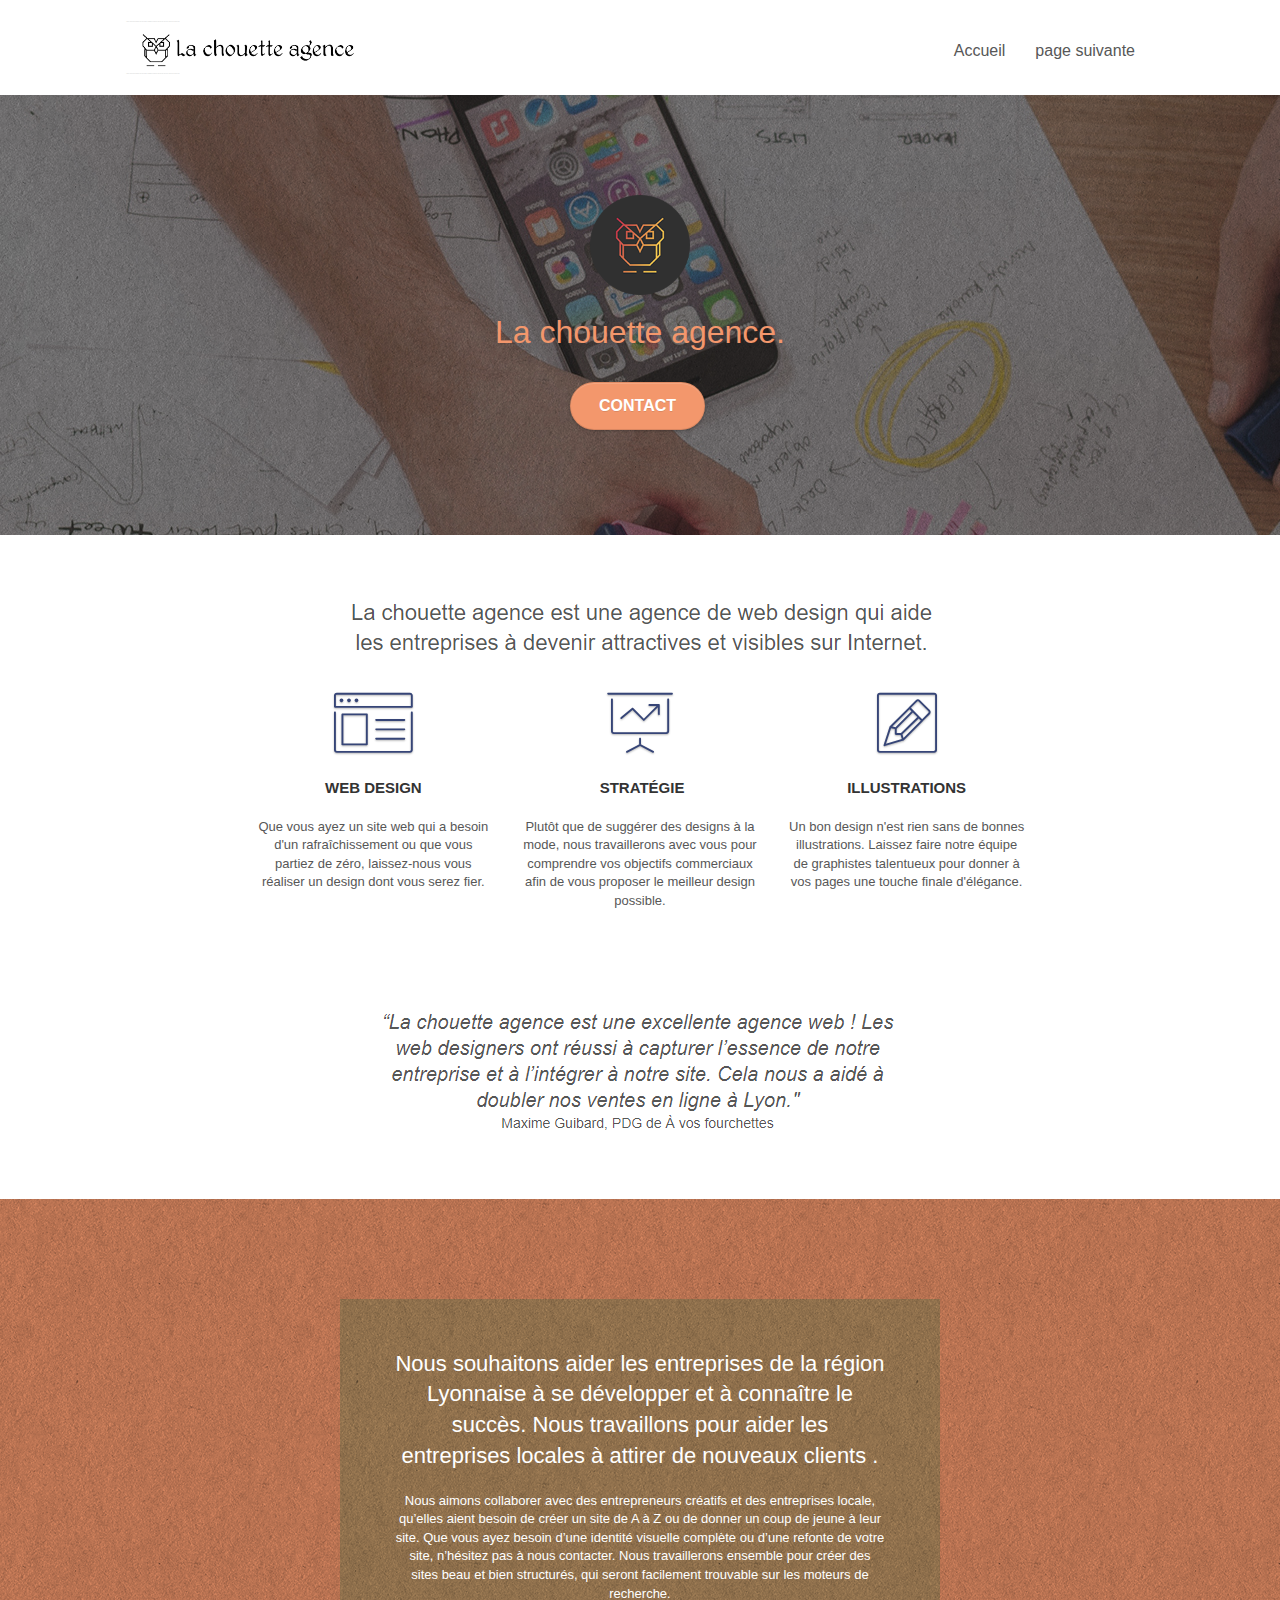
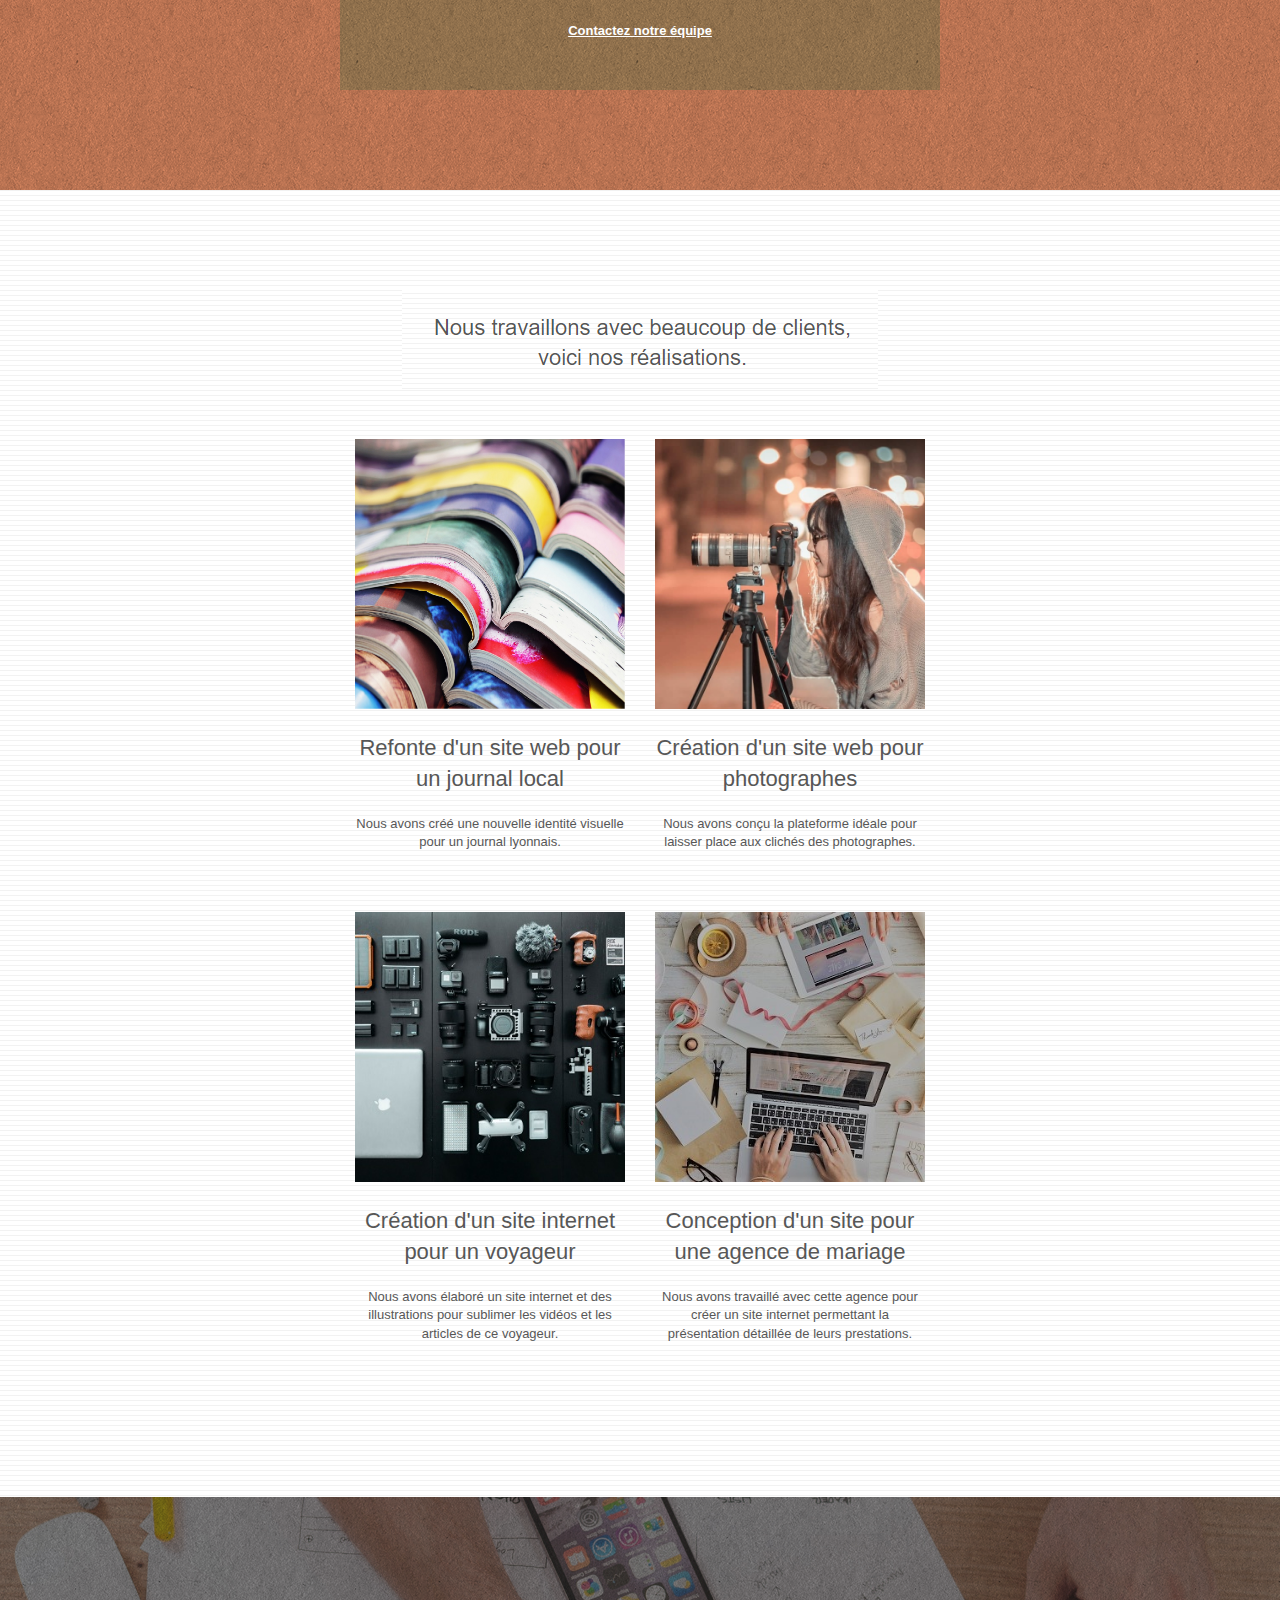
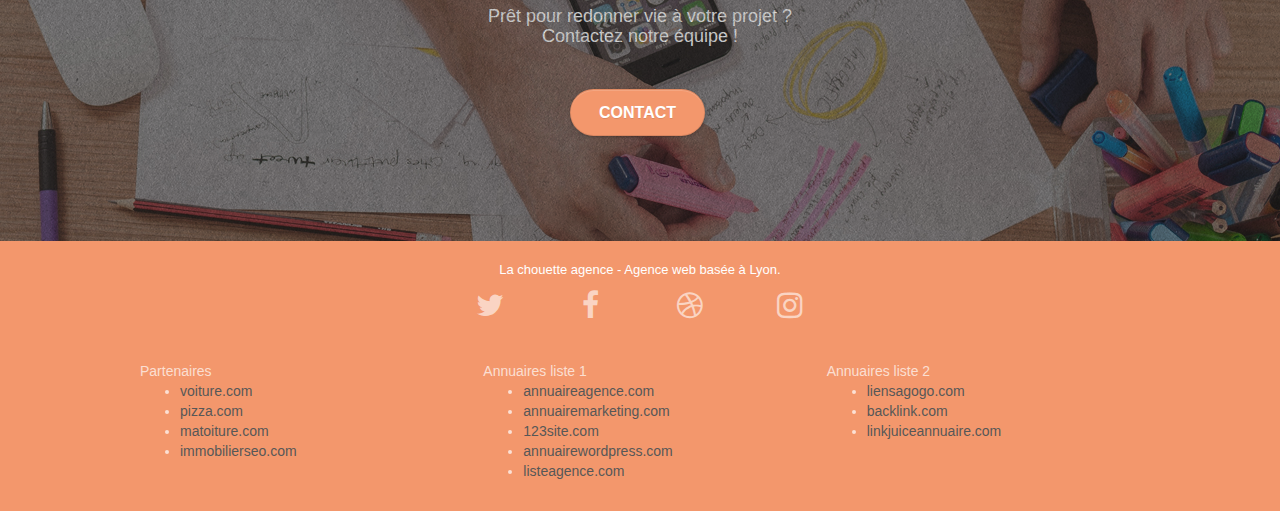
==== index.html @ 37937d99 "changement des titres" ====
<!doctype html>
<html lang="Default">
<head>
    <meta charset="utf-8">
    <meta name="keywords" content="seo, google, site web, site internet, agence design paris, agence design, agence design,agence design,agence design,agence design,agence design,agence design,agence design,agence design">
    <meta name="description" content="">
    <meta name="viewport" content="width=device-width, initial-scale=1.0, viewport-fit=cover">
    <link rel="shortcut icon" type="image/png" href="favicon.jpg">
    
	<link rel="stylesheet" type="text/css" href="./css/bootstrap.css">
	<link rel="stylesheet" type="text/css" href="style.css">
	<link rel="stylesheet" type="text/css" href="./css/font-awesome.css">
	<link rel="stylesheet" type="text/css" href="./css/et-line.css">
	
    
	<script src="./js/jquery-2.1.0.js"></script>
	<script src="./js/bootstrap.js"></script>
	<script src="./js/blocs.js"></script>
	<script src="./js/jquery.touchSwipe.js" defer></script>
	<script src="./js/gmaps.js"></script>

    <title>La chouette agence</title>

    
<!-- Analytics -->
 
<!-- Analytics END -->
    
</head>
<body>
<!-- Principal conteneur -->
<div class="page-container">
    
<!-- bloc-0 -->
<header class="bloc bgc-white l-bloc " id="bloc-0">
	<div class="container bloc-sm">

		<nav class="navbar row">
			<div class="navbar-header">
				<div class="keywords" style="color:#cccccc;font-size:1px;">Agence web à paris, stratégie web, web design, illustrations, design de site web, site web, web, internet, site internet, site</div>
				<a class="navbar-brand" href="index.html"><img src="img/la-chouette-agence.png" alt="paris web design logo agence web meilleure agence" height="40" /></a>
				<div class="keywords" style="color:#cccccc;font-size:1px;">Agence web à paris, stratégie web, web design, illustrations, design de site web, site web, web, internet, site internet, site</div>
				<button id="nav-toggle" type="button" class="ui-navbar-toggle navbar-toggle" data-toggle="collapse" data-target=".navbar-1">
					<span class="sr-only">Toggle navigation</span><span class="icon-bar"></span><span class="icon-bar"></span><span class="icon-bar"></span>
				</button>
			</div>
			<div class="collapse navbar-collapse navbar-1 special-dropdown-nav">
				<ul class="site-navigation nav navbar-nav">
					<li>
						<a href="index.html">Accueil</a>
					</li>
					<li>
					</li>
					<li>
						<a href="page2.html">page suivante</a>
					</li>
				</ul>
			</div>
		</nav>
	</div>
</header>
<!-- bloc-0 END -->

<!-- bloc-1-presentation -->
<header class="bloc bgc-dark-slate-blue bg-banniere d-bloc bg-t-edge bloc-bg-texture texture-paper b-parallax" id="bloc-1-hero">
	<div class="container bloc-lg">
		<div class="row tight-width-whitespace">
			<div class="col-sm-12">
				<img src="img/logo.png" class="center-block image-resize-mode" width="100" alt="La chouette agence, agence web paris, création logo paris" />
				<h1 class="text-center hero-bloc-text tc-white ">
					La chouette agence.
				</h1>
				<div class="text-center">
					<a href="page2.html" class="btn btn-lg btn-clean btn-rd cta-hero btn-atomic-tangerine" id="cta-hero">Contact</a>
				</div>
			</div>
		</div>
	</div>
</header>
<!-- bloc-1-presentation END -->

<!-- bloc-2-services -->
<section class="bloc bgc-white l-bloc" id="bloc-2-services">
	<div class="container bloc-md">
		<div class="row">
			<div class="col-sm-12 text-center">
				<img alt="agence web, agence web paris, web design paris, stratégie web" src="img/title.png" />
			</div>
		</div>
		<div class="row voffset-lg med-width-whitespace">
			<div class="col-sm-4">
				<div class="text-center">
					<span class="et-icon-browser sm-shadow icon-dark-slate-blue icons icon-lg"></span>
				</div>
				<h2 class="mg-md text-center">
					Web design
				</h2>
				<p class="text-center ">
					Que vous ayez un site web qui a besoin d'un rafraîchissement ou 
					que vous partiez de zéro, laissez-nous vous réaliser un design dont vous serez fier.
				</p>
			</div>
			<div class="col-sm-4">
				<div class="text-center">
					<span class="et-icon-presentation sm-shadow icon-dark-slate-blue icons icon-lg"></span>
				</div>
				<h2 class="mg-md text-center">
					&nbsp;Stratégie
				</h2>
				<p class="text-center ">
					Plutôt que de suggérer des designs à la mode, nous travaillerons avec vous pour 
					comprendre vos objectifs commerciaux afin de vous proposer le meilleur design possible.<br>
				</p>
			</div>
			<div class="col-sm-4">
				<div class="text-center">
					<span class="et-icon-edit sm-shadow icon-dark-slate-blue icons icon-lg"></span>
				</div>
				<h2 class="mg-md text-center">
					Illustrations
				</h2>
				<p class="text-center ">
					Un bon design n'est rien sans de bonnes illustrations. 
					Laissez faire notre équipe de graphistes talentueux pour donner à vos pages une touche finale d'élégance.
				</p>
			</div>
		</div>
		<div class="row voffset-lg voffset">
			<div class="col-xs-12 col-md-8 col-md-offset-2 text-center">
				<img alt="agence web, agence web paris, web design paris, stratégie web" src="img/citation.png" />

			</div>
		</div>
	</div>
</section>
<!-- bloc-2-services END -->

<!-- bloc-3-what-i-do -->
<div class="bloc tc-white bgc-atomic-tangerine bg-presentation d-bloc bloc-bg-texture texture-paper b-parallax" id="bloc-3-what-i-do">
	<div class="container bloc-lg">
		<div class="row tight-width-whitespace black-background">
			<div class="col-sm-12">
				<h3 class="mg-md text-center white">
					Nous souhaitons aider les entreprises de la région Lyonnaise à se développer et
					 à connaître le succès. Nous travaillons pour aider les entreprises locales à attirer de nouveaux clients .<br>
				</h3>
				<p class="text-center white">
					Nous aimons collaborer avec des entrepreneurs créatifs et des entreprises locale, 
					qu’elles aient besoin de créer un site de A à Z ou de donner un coup de jeune à leur site. 
					Que vous ayez besoin d’une identité visuelle complète ou d’une refonte de votre site, n’hésitez pas à nous contacter. 
					Nous travaillerons ensemble pour créer des sites beau et bien structurés, qui seront facilement trouvable sur les moteurs de recherche.
					 <br><br><a class="ltc-white bold-link" href="page2.html">Contactez notre équipe</a><br>
				</p>
			</div>
		</div>
	</div>
</div>
<!-- bloc-3-what-i-do END -->

<!-- bloc-4-portfolio -->
<div class="bloc bgc-white bg-lines-h2-bg bg-repeat l-bloc" id="bloc-4-portfolio">
	<div class="container bloc-lg">
		<div class="row">
			<div class="col-sm-12 text-center">
				<img alt="agence web, agence web paris, web design paris, stratégie web" src="img/title2.png" />
			</div>
		</div>
		<div class="row tight-width-whitespace portfolio-row">
			<div class="col-sm-6">
				<a href="#" data-lightbox="img/1.jpg" data-gallery-id="gallery-1" 
				data-caption="Refonte d'un site web pour un journal local" data-frame="snapshot-lb">
				<img src="img/1.jpg" alt="paris web design logo agence web meilleure agence et refonte site web journal" 
				class="img-responsive portfolio-thumb" /></a>
				<h3 class="mg-md text-center">
					Refonte d'un site web pour un journal local
				</h3>
				<p class="text-center">
					Nous avons créé une nouvelle identité visuelle pour un journal lyonnais.
				</p>
			</div>
			<div class="col-sm-6">
				<a href="#" data-lightbox="img/2.jpg" data-gallery-id="gallery-1" 
				data-caption="Création d'un site web pour photographes" data-frame="snapshot-lb">
				<img src="img/2.jpg" class="img-responsive portfolio-thumb" 
				alt="paris web design logo agence web meilleure agence, Création d'un site web pour photographes" /></a>
				<h3 class="mg-md text-center">
					Création d'un site web pour photographes
				</h3>
				<p class="text-center">
					Nous avons conçu la plateforme idéale pour laisser place aux clichés des photographes.
				</p>
			</div>
		</div>
		<div class="row tight-width-whitespace portfolio-row">
			<div class="col-sm-6">
				<a href="#" data-lightbox="img/3.bmp" data-gallery-id="gallery-1" 
				data-caption="Création d'un site internet pour un voyageur" data-frame="snapshot-lb">
				<img src="img/3.bmp" class="img-responsive portfolio-thumb" 
				alt="paris web design logo agence web meilleure agence, Création d'un site web pour voyageur"/></a>
				<h3 class="mg-md text-center">
					Création d'un site internet pour un voyageur
				</h3>
				<p class="text-center">
					Nous avons élaboré un site internet et des illustrations pour sublimer les vidéos et les articles de ce voyageur.
				</p>
			</div>
			<div class="col-sm-6">
				<a href="#" data-lightbox="img/4.bmp" data-gallery-id="gallery-1" 
				data-caption="Conception d'un site pour une agence de mariage" data-frame="snapshot-lb">
				<img src="img/4.bmp" class="img-responsive portfolio-thumb" 
				alt="paris web design logo agence web meilleure agence, Création d'un site web pour agence de mariage" /></a>
				<h3 class="mg-md text-center">
					Conception d'un site pour une agence de mariage
				</h3>
				<p class="text-center">
					Nous avons travaillé avec cette agence pour créer un site internet permettant la présentation détaillée de leurs prestations.
				</p>
			</div>
		</div>
	</div>
</div>
<!-- bloc-4-portfolio END -->

<!-- bloc-5-cta -->
<div class="bloc bgc-dark-slate-blue bg-banniere d-bloc bloc-bg-texture texture-paper" id="bloc-5-cta">
	<div class="container bloc-lg">
		<div class="row">
			<h4 class="mg-md text-center white">
				Prêt pour redonner vie à votre projet ?<br>Contactez notre équipe !
			</h4>
			<div class="col-sm-12 text-center">
				<a href="page2.html" class="btn btn-atomic-tangerine btn-clean btn-rd btn-lg cta-hero">Contact</a>
			</div>
		</div>
	</div>
</div>
<!-- bloc-5-cta END -->

<!-- Footer - bloc-8 -->
<footer class="bloc bgc-atomic-tangerine d-bloc" id="bloc-8">
	<div class="container bloc-sm">
		<div class="row">
			<div class="col-sm-12">
				<p class="text-center white">
					La chouette agence - Agence web basée à Lyon.<br>
				</p>
				<div class="row row-no-gutters social">
					<div class="col-sm-3">
						<div class="text-center">
							<a class="social" href="index.html"><span class="fa fa-twitter icon-md"></span></a>
						</div>
					</div>
					<div class="col-sm-3">
						<div class="text-center">
							<a class="social" href="index.html"><span class="fa fa-facebook icon-md"></span></a>
						</div>
					</div>
					<div class="col-sm-3">
						<div class="text-center">
							<a class="social" href="index.html"><span class="fa fa-dribbble icon-md"></span></a>
						</div>
					</div>
					<div class="col-sm-3">
						<div class="text-center">
							<a class="social" href="index.html"><span class="fa fa-instagram icon-md"></span></a>
						</div>
					</div>
					<div class="keywords" style="color:#F3976C;">Agence web à paris, stratégie web, web design, illustrations, design de site web, site web, web, internet, site internet, site</div>
				</div>
				<div class="row">
					<div class="col-sm-4">
						Partenaires
							<ul>
								<li><a href="voiture.com">voiture.com</a></li>
								<li><a href="pizza.com">pizza.com</a></li>
								<li><a href="matoiture.com">matoiture.com</a></li>
								<li><a href="immobilierseo.com">immobilierseo.com</a></li>
							</ul>		
					</div>
					<div class="col-sm-4">
						Annuaires liste 1
						<ul>
							<li><a href="annuaireagence.com">annuaireagence.com</a></li>
							<li><a href="annuairemarketing.com">annuairemarketing.com</a></li>
							<li><a href="123site.com">123site.com</a></li>
							<li><a href="annuairewordpress.com">annuairewordpress.com</a></li>
							<li><a href="listeagence.com">listeagence.com</a></li>
						</ul>
					</div>
					<div class="col-sm-4">
						Annuaires liste 2
						<ul>
							<li><a href="liensagogo.com">liensagogo.com</a></li>
							<li><a href="backlink.com">backlink.com</a></li>
							<li><a href="linkjuiceannuaire.com">linkjuiceannuaire.com</a></li>
						</ul>
					</div>
				</div>
			</div>
		</div>
	</div>
</footer>
<!-- Footer - bloc-8 END -->

</div>
<!-- Principal conteneur END -->
    

</body>
</html>
---- style.css ----
body {
    margin: 0;
    padding: 0;
    background: #FFF;
    overflow-x: hidden;
    -webkit-font-smoothing: antialiased;
    -moz-osx-font-smoothing: grayscale;
}

a,
button {
    transition: all .3s ease-in-out;
    outline: none!important;
}

a:hover {
    text-decoration: none;
    cursor: pointer;
}

#page-loading-blocs-notifaction {
    position: fixed;
    top: 0;
    bottom: 0;
    width: 100%;
    z-index: 100000;
    background: #FFFFFF url("img/pageload-spinner.gif") no-repeat center center;
}

.bloc {
    width: 100%;
    clear: both;
    background: 50% 50% no-repeat;
    padding: 0 50px;
    -webkit-background-size: cover;
    -moz-background-size: cover;
    -o-background-size: cover;
    background-size: cover;
    position: relative;
}

.bloc .container {
    padding-left: 0;
    padding-right: 0;
}

.bloc-lg {
    padding: 100px 50px;
}

.bloc-md {
    padding: 50px;
}

.bloc-sm {
    padding: 20px 50px;
}

.bg-center,
.bg-l-edge,
.bg-r-edge,
.bg-t-edge,
.bg-b-edge,
.bg-tl-edge,
.bg-bl-edge,
.bg-tr-edge,
.bg-br-edge,
.bg-repeat {
    -webkit-background-size: auto!important;
    -moz-background-size: auto!important;
    -o-background-size: auto!important;
    background-size: auto!important;
}

.bg-repeat {
    background: repeat;
}

.bg-t-edge {
    background: top no-repeat;
}

.bloc-bg-texture::before {
    content: "";
    background-size: 2px 2px;
    position: absolute;
    top: 0;
    bottom: 0;
    left: 0;
    right: 0;
}

.texture-paper::before {
    background: url("img/texture-paper.png");
    background-size: 280px 280px;
}

.b-parallax {
    background-attachment: fixed;
}

.d-bloc {
    color: rgba(255, 255, 255, .7);
}

.d-bloc button:hover {
    color: rgba(255, 255, 255, .9);
}

.d-bloc .icon-round,
.d-bloc .icon-square,
.d-bloc .icon-rounded,
.d-bloc .icon-semi-rounded-a,
.d-bloc .icon-semi-rounded-b {
    border-color: rgba(255, 255, 255, .9);
}

.d-bloc .divider-h span {
    border-color: rgba(255, 255, 255, .2);
}

.d-bloc .a-btn,
.d-bloc .navbar a,
.d-bloc .navbar-brand,
.d-bloc a .icon-sm,
.d-bloc a .icon-md,
.d-bloc a .icon-lg,
.d-bloc a .icon-xl,
.d-bloc h1 a,
.d-bloc h2 a,
.d-bloc h3 a,
.d-bloc h4 a,
.d-bloc h5 a,
.d-bloc h6 a,
.d-bloc p a {
    color: rgba(255, 255, 255, .6);
}

.d-bloc .a-btn:hover,
.d-bloc .navbar a:hover,
.d-bloc .navbar-brand:hover,
.d-bloc a:hover .icon-sm,
.d-bloc a:hover .icon-md,
.d-bloc a:hover .icon-lg,
.d-bloc a:hover .icon-xl,
.d-bloc h1 a:hover,
.d-bloc h2 a:hover,
.d-bloc h3 a:hover,
.d-bloc h4 a:hover,
.d-bloc h5 a:hover,
.d-bloc h6 a:hover,
.d-bloc p a:hover {
    color: rgba(255, 255, 255, 1);
}

.d-bloc .navbar-toggle .icon-bar {
    background: rgba(255, 255, 255, 1);
}

.d-bloc .btn-wire,
.d-bloc .btn-wire:hover {
    color: rgba(255, 255, 255, 1);
    border-color: rgba(255, 255, 255, 1);
}

.d-bloc .panel {
    color: rgba(0, 0, 0, .5);
}

.d-bloc .panel button:hover {
    color: rgba(0, 0, 0, .7);
}

.d-bloc .panel icon {
    border-color: rgba(0, 0, 0, .7);
}

.d-bloc .panel .divider-h span {
    border-color: rgba(0, 0, 0, .1);
}

.d-bloc .panel .a-btn {
    color: rgba(0, 0, 0, .6);
}

.d-bloc .panel .a-btn:hover {
    color: rgba(0, 0, 0, 1);
}

.d-bloc .panel .btn-wire,
.d-bloc .panel .btn-wire:hover {
    color: rgba(0, 0, 0, .7);
    border-color: rgba(0, 0, 0, .3);
}

.d-bloc .panel,
.l-bloc {
    color: rgba(0, 0, 0, .5);
}

.d-bloc .panel button:hover,
.l-bloc button:hover {
    color: rgba(0, 0, 0, .7);
}

.l-bloc .icon-round,
.l-bloc .icon-square,
.l-bloc .icon-rounded,
.l-bloc .icon-semi-rounded-a,
.l-bloc .icon-semi-rounded-b {
    border-color: rgba(0, 0, 0, .7);
}

.d-bloc .panel .divider-h span,
.l-bloc .divider-h span {
    border-color: rgba(0, 0, 0, .1);
}

.d-bloc .panel .a-btn,
.l-bloc .a-btn,
.l-bloc .navbar a,
.l-bloc .navbar-brand,
.l-bloc a .icon-sm,
.l-bloc a .icon-md,
.l-bloc a .icon-lg,
.l-bloc a .icon-xl,
.l-bloc h1 a,
.l-bloc h2 a,
.l-bloc h3 a,
.l-bloc h4 a,
.l-bloc h5 a,
.l-bloc h6 a,
.l-bloc p a {
    color: rgba(0, 0, 0, .6);
}

.d-bloc .panel .a-btn:hover,
.l-bloc .a-btn:hover,
.l-bloc .navbar a:hover,
.l-bloc .navbar-brand:hover,
.l-bloc a:hover .icon-sm,
.l-bloc a:hover .icon-md,
.l-bloc a:hover .icon-lg,
.l-bloc a:hover .icon-xl,
.l-bloc h1 a:hover,
.l-bloc h2 a:hover,
.l-bloc h3 a:hover,
.l-bloc h4 a:hover,
.l-bloc h5 a:hover,
.l-bloc h6 a:hover,
.l-bloc p a:hover {
    color: rgba(0, 0, 0, 1);
}

.l-bloc .navbar-toggle .icon-bar {
    color: rgba(0, 0, 0, .6);
}

.d-bloc .panel .btn-wire,
.d-bloc .panel .btn-wire:hover,
.l-bloc .btn-wire,
.l-bloc .btn-wire:hover {
    color: rgba(0, 0, 0, .7);
    border-color: rgba(0, 0, 0, .3);
}

.voffset {
    margin-top: 30px;
}

.voffset-lg {
    margin-top: 80px;
}

.row-no-gutters {
    margin-right: 0;
    margin-left: 0;
}

.row.row-no-gutters > [class^="col-"],
.row.row-no-gutters > [class*=" col-"] {
    padding-right: 0;
    padding-left: 0;
}

#bloc-1-hero h1 {
    font-size: 32px;
}

.navbar {
    margin-bottom: 0;
    z-index: 1;
}

.navbar-brand {
    height: auto;
    padding: 3px 15px;
    font-size: 25px;
    font-weight: normal;
    font-weight: 600;
    line-height: 44px;
}

.navbar-brand img {
    max-height: 200px;
    margin: 0 5px 0 0;
    display: inline;
}

.navbar-brand img[src$=svg] {
    min-width: 100px;
}

.nav-center .navbar-brand img {
    margin: 0;
}

.navbar .nav {
    padding-top: 2px;
    margin-right: -16px;
    float: right;
    z-index: 1;
}

.nav > li {
    float: left;
    margin-top: 4px;
    font-size: 16px;
}

.navbar-nav .open .dropdown-menu > li > a {
    text-align: inherit;
}

.nav > li a:hover,
.nav > li a:focus {
    background: transparent;
}

.navbar-toggle {
    margin: 10px 10px 0 0;
    border: 0px;
}

.navbar-toggle:hover {
    background: transparent!important;
}

.navbar-toggle .icon-bar {
    background-color: rgba(0, 0, 0, .5);
    width: 26px;
}

.nav-invert .navbar .nav {
    float: left;
}

.nav-invert .navbar-header,
.nav-invert .navbar-brand {
    float: right;
    position: relative;
    z-index: 2;
}

@media (min-width: 768px) {
    .site-navigation {
        position: absolute;
        top: 50%;
        right: 20px;
        transform: translate(0, -50%);
        -webkit-transform: translateY(-50%);
    }
    .nav > li .dropdown-menu a,
    .nav > li .dropdown-menu a:hover {
        color: #484848;
    }
    .nav-invert .site-navigation {
        left: 0;
        right: 0;
    }
    .nav-center {
        text-align: center;
    }
    .nav-center .navbar-header {
        width: 100%;
    }
    .nav-center .navbar-header,
    .nav-center .navbar-brand,
    .nav-center .nav > li {
        float: none;
        display: inline-block;
    }
    .nav-center .site-navigation {
        position: relative;
        width: 100%;
        right: 0;
        margin-right: 0px;
        margin-top: 20px;
    }
    .nav-center.mini-nav .navbar-toggle {
        float: none;
        margin: 10px auto 0;
    }
}

.nav > li > .dropdown a {
    background: none!important;
    display: block;
    padding: 14px 15px;
}

nav .caret {
    margin: 0 5px;
}

.dropdown-menu .dropdown-menu {
    top: -8px;
    left: 100%;
}

.dropdown-menu .dropmenu-flow-right {
    top: 100%;
    left: 0;
    margin-left: -1px;
    border-top-left-radius: 0;
    border-top-right-radius: 0;
}

.dropdown-menu .dropdown span {
    border: 4px solid black;
    border-top-color: transparent;
    border-right-color: transparent;
    border-bottom-color: transparent;
    margin: 6px -5px 0 0!important;
    float: right;
}

.mg-md {
    margin-top: 10px;
    margin-bottom: 20px;
}

.mg-lg {
    margin-top: 10px;
    margin-bottom: 40px;
}

.btn {
    margin: 0 5px 5px 0;
}

.btn.pull-right {
    margin: 0 0 5px 5px;
}

.btn-d,
.btn-d:hover,
.btn-d:focus {
    color: #FFF;
    background: rgba(0, 0, 0, .3);
}

button {
    outline: none!important;
}

.btn-rd {
    border-radius: 40px;
}

.btn-clean {
    border: 1px solid rgba(0, 0, 0, .08);
    border-bottom-color: rgba(0, 0, 0, .1);
    text-shadow: 0 1px 0 rgba(0, 0, 1, .1);
    box-shadow: 0 1px 3px rgba(0, 0, 1, .25), inset 0 1px 0 0 rgba(255, 255, 255, .15);
}

.icon-md {
    font-size: 30px!important;
}

.icon-lg {
    font-size: 60px!important;
}

.sm-shadow {
    text-shadow: 0 1px 2px rgba(0, 0, 0, .3);
}

.panel-sq,
.panel-sq .panel-heading,
.panel-sq .panel-footer {
    border-radius: 0;
}

.panel-rd {
    border-radius: 30px;
}

.panel-rd .panel-heading {
    border-radius: 29px 29px 0 0;
}

.panel-rd .panel-footer {
    border-radius: 0 0 29px 29px;
}

.form-control {
    border-color: rgba(0, 0, 0, .1);
    box-shadow: none;
}

.scrollToTop {
    width: 40px;
    height: 40px;
    position: fixed;
    bottom: 20px;
    right: 20px;
    opacity: 0;
    z-index: 500;
    transition: all .3s ease-in-out;
}

.scrollToTop span {
    margin-top: 6px;
}

.showScrollTop {
    font-size: 14px;
    opacity: 1;
}

a[data-lightbox] {
    position: relative;
    display: block;
    text-align: center;
}

a[data-lightbox]:hover::before {
    content: "+";
    font-family: "HelveticaNeue-Light", "Helvetica Neue Light", "Helvetica Neue", Helvetica, Arial;
    font-size: 32px;
    width: 50px;
    height: 50px;
    margin-left: -25px;
    border-radius: 50%;
    background: rgba(0, 0, 0, .6);
    color: #FFF;
    font-weight: 100;
    z-index: 1;
    position: absolute;
    top: 50%;
    transform: translateY(-50%);
    -webkit-transform: translateY(-50%);
}

a[data-lightbox]:hover img {
    opacity: 0.6;
    -webkit-animation-fill-mode: none;
    animation-fill-mode: none;
}

#lightbox-modal {
    display: flex;
    align-items: center;
}

#lightbox-modal .modal-dialog {
    width: 90%;
    max-width: 900px;
    margin: 0 auto 0;
}

#lightbox-modal .modal-dialog img {
    max-height: 90vh;
    margin: 0 auto;
}

.lightbox-caption {
    padding: 20px;
    color: #FFF;
    background: rgba(0, 0, 0, .5);
    position: absolute;
    left: 15px;
    right: 15px;
    bottom: 5px;
}

.close-lightbox {
    color: #FFF;
    font-size: 30px;
    position: absolute;
    top: 20px;
    right: 20px;
    z-index: 20;
    background: rgba(0, 0, 0, .5);
    border: none;
    line-height: 30px;
    padding: 0 9px 5px;
    opacity: 0.3;
}

.close-lightbox:hover,
.next-lightbox:hover,
.prev-lightbox:hover {
    opacity: 1.0;
    color: #FFF;
}

.next-lightbox,
.prev-lightbox {
    font-size: 20px;
    color: rgba(255, 255, 255, .9);
    background: rgba(0, 0, 0, .5);
    transition: all .2s ease-in-out;
    position: absolute;
    top: 45%;
    z-index: 1;
    opacity: 0.4;
}

.next-lightbox {
    padding: 6px 8px 1px 13px;
    right: 25px;
}

.prev-lightbox {
    padding: 6px 13px 1px 10px;
    left: 25px;
}

.snapshot-lb .modal-body {
    padding-bottom: 45px;
}

.snapshot-lb .lightbox-caption {
    padding: 0;
    color: rgba(0, 0, 0, .5);
    background: none;
}

h1,
h2,
h3,
h4,
h5,
h6,
p,
label,
.btn,
a {
    font-family: "helvetica";
    font-weight: 400;
    color: #575757!important;
}

.container {
    max-width: 1000px;
}

.hero-bloc-text {
    font-size: 38px;
}

.hero-bloc-text-sub {
    font-size: 36px;
}

.statement-bloc-text {
    line-height: 26px;
    font-style: italic;
    font-size: 20px;
    text-align: center;
    font-weight: lighter;
    max-width: 520px;
    margin: auto auto auto auto;
}

p {
    font-size: 13px;
}

.tight-width-whitespace {
    max-width: 600px;
    margin: auto auto auto auto;
}

.h1 {
    font-size: 20px;
    font-family: "Open Sans";
}

.cta-hero {
    margin-top: 22px;
    color: #FFFFFF!important;
    text-transform: uppercase;
    padding: 12px 28px 12px 28px;
    font-size: 16px;
    font-weight: 700;
}

.social {
    max-width: 400px;
    margin: auto auto auto auto;
}

h2 {
    font-size: 22px;
    line-height: 1.4em;
    font-size: 15px;
    text-transform: uppercase;
    font-weight: 700;
    color: #333333!important;
}

h3 {
    font-size: 22px;
    line-height: 1.4em;
}

.med-width-whitespace {
    max-width: 800px;
    margin: auto auto auto auto;
    box-shadow: 0px 0px 0px #000000;
}

h1 {
    color: #333333!important;
}

h4 {
    color: #333333!important;
}

.icons {
    margin-bottom: 14px;
    margin-top: 24px;
}

.white {
    color: #FFFFFF!important;
}

.portfolio-thumb {
    margin-bottom: 24px;
}

.portfolio-row {
    margin-bottom: 44px;
    margin-top: 50px;
}

.avatar {
    box-shadow: 0px 4px 9px rgba(0, 0, 0, 0.3);
}

.black-background {
    background-color: rgba(165, 147, 99, 0.7);
    padding: 40px 40px 40px 40px;
}

.bold-link {
    font-weight: 900;
    text-decoration: underline!important;
}

.bgc-white {
    background-color: #FFFFFF;
}

.bgc-dark-slate-blue {
    background-color: #364577;
}

.bgc-atomic-tangerine {
    background-color: #F3976C;
}

.tc-white {
    color: #F3976C!important;
}

.btn-atomic-tangerine {
    background: #F3976C;
    color: #FFFFFF!important;
}

.btn-atomic-tangerine:hover {
    background: #c27956!important;
    color: #FFFFFF!important;
}

.ltc-white {
    color: #FFFFFF!important;
}

.ltc-white:hover {
    color: #cccccc!important;
}

.ltc-atomic-tangerine {
    color: #F3976C!important;
}

.ltc-atomic-tangerine:hover {
    color: #c27956!important;
}

.icon-dark-slate-blue {
    color: #364577!important;
    border-color: #364577!important;
}

.bg-dots-bg {
    background-image: url("img/dots-bg.png");
}

.bg-lines-h2-bg {
    background-image: url("img/lines-h2-bg.png");
}

.bg-banniere {
    background-image: url("img/la-chouette-agence-banniere.jpg");
}

.bg-presentation {
    background-image: url("img/image-de-presentation.bmp");
}

@media (max-width: 1024px) {
    .bloc {
        padding-left: 20px;
        padding-right: 20px;
    }
    .bloc.full-width-bloc,
    .bloc-tile-2.full-width-bloc .container,
    .bloc-tile-3.full-width-bloc .container,
    .bloc-tile-4.full-width-bloc .container {
        padding-left: 0;
        padding-right: 0;
    }
}

@media (max-width: 992px) and (min-width: 768px) {
    .navbar .nav {
        max-width: 80%
    }
    .nav-center.navbar .nav {
        max-width: 100%
    }
}

@media only screen and (min-device-width: 768px) and (max-device-width: 1024px) and (orientation: landscape) {
    .b-parallax {
        background-attachment: scroll;
    }
}

@media only screen and (min-device-width: 1024px) and (max-device-width: 1366px) and (-webkit-min-device-pixel-ratio: 1.5) {
    .b-parallax {
        background-attachment: scroll;
    }
}

@media (max-width: 991px) {
    .container {
        width: 100%;
    }
    .b-parallax {
        background-attachment: scroll;
    }
    .page-container,
    #hero-bloc {
        overflow-x: hidden;
        position: relative;
    }
    .bloc {
        padding-left: constant(safe-area-inset-left);
        padding-right: constant(safe-area-inset-right);
    }
    .bloc-group,
    .bloc-group .bloc {
        display: block;
        width: 100%;
    }
    .bloc-fill-screen .fill-bloc-top-edge,
    .bloc-fill-screen .fill-bloc-bottom-edge {
        padding: 0 20px;
        padding-left: constant(safe-area-inset-left);
        padding-right: constant(safe-area-inset-right);
    }
}

@media (max-width: 767px) {
    .page-container {
        overflow-x: hidden;
        position: relative;
    }
    h1,
    h2,
    h3,
    h4,
    h5,
    h6,
    p,
    #disqus_thread {
        padding-left: 10px!important;
        padding-right: 10px!important;
    }
    .b-parallax {
        background-attachment: scroll;
    }
    .navbar .nav {
        padding-top: 0;
        border-top: 1px solid rgba(0, 0, 0, .2);
        float: none!important;
    }
    .navbar.row {
        margin-left: 0;
        margin-right: 0;
    }
    .site-navigation {
        position: inherit;
        transform: none;
        -webkit-transform: none;
        -ms-transform: none;
    }
    .nav > li {
        margin-top: 0;
        border-bottom: 1px solid rgba(0, 0, 0, .1);
        background: rgba(0, 0, 0, .05);
        text-align: left;
        padding-left: 15px;
        width: 100%;
    }
    .nav > li:hover {
        background: rgba(0, 0, 0, .08);
    }
    .dropdown .dropdown a .caret {
        float: none;
        margin: 5px 0 0 10px!important;
        border: 4px solid black;
        border-bottom-color: transparent;
        border-right-color: transparent;
        border-left-color: transparent;
    }
    #hero-bloc .navbar .nav {
        background: rgba(0, 0, 0, .8);
    }
    #hero-bloc .navbar .nav a {
        color: rgba(255, 255, 255, .6);
    }
    .hero {
        padding: 50px 0;
    }
    .hero-nav {
        left: -1px;
        right: -1px;
    }
    .navbar-collapse {
        padding: 0;
        overflow-x: hidden;
        -webkit-box-shadow: none;
        box-shadow: none;
    }
    .navbar-brand img {
        max-height: 40px;
        width: auto;
    }
    .nav-invert .navbar-header {
        float: none;
        width: 100%;
    }
    .nav-invert .navbar-toggle {
        float: left;
        margin-left: 10px;
    }
    .bloc {
        padding-left: 0;
        padding-right: 0;
    }
    .bloc-xxl,
    .bloc-xl,
    .bloc-lg {
        padding: 40px 0;
    }
    .bloc-sm,
    .bloc-md {
        padding-left: 0;
        padding-right: 0;
    }
    .bloc-tile-2 .container,
    .bloc-tile-3 .container,
    .bloc-tile-4 .container,
    .bloc-fill-screen .fill-bloc-top-edge,
    .bloc-fill-screen .fill-bloc-bottom-edge {
        padding-left: 0;
        padding-right: 0;
    }
    .a-block {
        padding: 0 10px;
    }
    .btn-dwn {
        display: none;
    }
    .voffset {
        margin-top: 5px;
    }
    .voffset-md {
        margin-top: 20px;
    }
    .voffset-lg {
        margin-top: 30px;
    }
    form {
        padding: 5px;
    }
    .close-lightbox {
        display: inline-block;
    }
    .blocsapp-device-iphone5 {
        background-size: 216px 425px;
        padding-top: 60px;
        width: 216px;
        height: 425px;
    }
    .blocsapp-device-iphone5 img {
        width: 180px;
        height: 320px;
    }
}

@media (max-width: 400px) {
    .bloc {
        padding-left: 0;
        padding-right: 0;
    }
}

@media (max-width: 767px) {
    .bloc-mob-center-text {
        text-align: center;
    }
}
---- css/et-line.css ----
@font-face {
    font-family: et-line;
    src: url(../fonts/et-line.eot);
    src: url(../fonts/et-line.eot?#iefix) format('embedded-opentype'), url(../fonts/et-line.woff) format('woff'), url(../fonts/et-line.ttf) format('truetype'), url(../fonts/et-line.svg#et-line) format('svg');
    font-weight: 400;
    font-style: normal
}

.et-icon-adjustments,
.et-icon-alarmclock,
.et-icon-anchor,
.et-icon-aperture,
.et-icon-attachment,
.et-icon-bargraph,
.et-icon-basket,
.et-icon-beaker,
.et-icon-bike,
.et-icon-book-open,
.et-icon-briefcase,
.et-icon-browser,
.et-icon-calendar,
.et-icon-camera,
.et-icon-caution,
.et-icon-chat,
.et-icon-circle-compass,
.et-icon-clipboard,
.et-icon-clock,
.et-icon-cloud,
.et-icon-compass,
.et-icon-desktop,
.et-icon-dial,
.et-icon-document,
.et-icon-documents,
.et-icon-download,
.et-icon-dribbble,
.et-icon-edit,
.et-icon-envelope,
.et-icon-expand,
.et-icon-facebook,
.et-icon-flag,
.et-icon-focus,
.et-icon-gears,
.et-icon-genius,
.et-icon-gift,
.et-icon-global,
.et-icon-globe,
.et-icon-googleplus,
.et-icon-grid,
.et-icon-happy,
.et-icon-hazardous,
.et-icon-heart,
.et-icon-hotairballoon,
.et-icon-hourglass,
.et-icon-key,
.et-icon-laptop,
.et-icon-layers,
.et-icon-lifesaver,
.et-icon-lightbulb,
.et-icon-linegraph,
.et-icon-linkedin,
.et-icon-lock,
.et-icon-magnifying-glass,
.et-icon-map,
.et-icon-map-pin,
.et-icon-megaphone,
.et-icon-mic,
.et-icon-mobile,
.et-icon-newspaper,
.et-icon-notebook,
.et-icon-paintbrush,
.et-icon-paperclip,
.et-icon-pencil,
.et-icon-phone,
.et-icon-picture,
.et-icon-pictures,
.et-icon-piechart,
.et-icon-presentation,
.et-icon-pricetags,
.et-icon-printer,
.et-icon-profile-female,
.et-icon-profile-male,
.et-icon-puzzle,
.et-icon-quote,
.et-icon-recycle,
.et-icon-refresh,
.et-icon-ribbon,
.et-icon-rss,
.et-icon-sad,
.et-icon-scissors,
.et-icon-scope,
.et-icon-search,
.et-icon-shield,
.et-icon-speedometer,
.et-icon-strategy,
.et-icon-streetsign,
.et-icon-tablet,
.et-icon-target,
.et-icon-telescope,
.et-icon-toolbox,
.et-icon-tools,
.et-icon-tools-2,
.et-icon-trophy,
.et-icon-tumblr,
.et-icon-twitter,
.et-icon-upload,
.et-icon-video,
.et-icon-wallet,
.et-icon-wine {
    font-family: et-line;
    speak: none;
    font-style: normal;
    font-weight: 400;
    font-variant: normal;
    text-transform: none;
    line-height: 1;
    -webkit-font-smoothing: antialiased;
    -moz-osx-font-smoothing: grayscale;
    display: inline-block
}

.et-icon-mobile:before {
    content: "\e000"
}

.et-icon-laptop:before {
    content: "\e001"
}

.et-icon-desktop:before {
    content: "\e002"
}

.et-icon-tablet:before {
    content: "\e003"
}

.et-icon-phone:before {
    content: "\e004"
}

.et-icon-document:before {
    content: "\e005"
}

.et-icon-documents:before {
    content: "\e006"
}

.et-icon-search:before {
    content: "\e007"
}

.et-icon-clipboard:before {
    content: "\e008"
}

.et-icon-newspaper:before {
    content: "\e009"
}

.et-icon-notebook:before {
    content: "\e00a"
}

.et-icon-book-open:before {
    content: "\e00b"
}

.et-icon-browser:before {
    content: "\e00c"
}

.et-icon-calendar:before {
    content: "\e00d"
}

.et-icon-presentation:before {
    content: "\e00e"
}

.et-icon-picture:before {
    content: "\e00f"
}

.et-icon-pictures:before {
    content: "\e010"
}

.et-icon-video:before {
    content: "\e011"
}

.et-icon-camera:before {
    content: "\e012"
}

.et-icon-printer:before {
    content: "\e013"
}

.et-icon-toolbox:before {
    content: "\e014"
}

.et-icon-briefcase:before {
    content: "\e015"
}

.et-icon-wallet:before {
    content: "\e016"
}

.et-icon-gift:before {
    content: "\e017"
}

.et-icon-bargraph:before {
    content: "\e018"
}

.et-icon-grid:before {
    content: "\e019"
}

.et-icon-expand:before {
    content: "\e01a"
}

.et-icon-focus:before {
    content: "\e01b"
}

.et-icon-edit:before {
    content: "\e01c"
}

.et-icon-adjustments:before {
    content: "\e01d"
}

.et-icon-ribbon:before {
    content: "\e01e"
}

.et-icon-hourglass:before {
    content: "\e01f"
}

.et-icon-lock:before {
    content: "\e020"
}

.et-icon-megaphone:before {
    content: "\e021"
}

.et-icon-shield:before {
    content: "\e022"
}

.et-icon-trophy:before {
    content: "\e023"
}

.et-icon-flag:before {
    content: "\e024"
}

.et-icon-map:before {
    content: "\e025"
}

.et-icon-puzzle:before {
    content: "\e026"
}

.et-icon-basket:before {
    content: "\e027"
}

.et-icon-envelope:before {
    content: "\e028"
}

.et-icon-streetsign:before {
    content: "\e029"
}

.et-icon-telescope:before {
    content: "\e02a"
}

.et-icon-gears:before {
    content: "\e02b"
}

.et-icon-key:before {
    content: "\e02c"
}

.et-icon-paperclip:before {
    content: "\e02d"
}

.et-icon-attachment:before {
    content: "\e02e"
}

.et-icon-pricetags:before {
    content: "\e02f"
}

.et-icon-lightbulb:before {
    content: "\e030"
}

.et-icon-layers:before {
    content: "\e031"
}

.et-icon-pencil:before {
    content: "\e032"
}

.et-icon-tools:before {
    content: "\e033"
}

.et-icon-tools-2:before {
    content: "\e034"
}

.et-icon-scissors:before {
    content: "\e035"
}

.et-icon-paintbrush:before {
    content: "\e036"
}

.et-icon-magnifying-glass:before {
    content: "\e037"
}

.et-icon-circle-compass:before {
    content: "\e038"
}

.et-icon-linegraph:before {
    content: "\e039"
}

.et-icon-mic:before {
    content: "\e03a"
}

.et-icon-strategy:before {
    content: "\e03b"
}

.et-icon-beaker:before {
    content: "\e03c"
}

.et-icon-caution:before {
    content: "\e03d"
}

.et-icon-recycle:before {
    content: "\e03e"
}

.et-icon-anchor:before {
    content: "\e03f"
}

.et-icon-profile-male:before {
    content: "\e040"
}

.et-icon-profile-female:before {
    content: "\e041"
}

.et-icon-bike:before {
    content: "\e042"
}

.et-icon-wine:before {
    content: "\e043"
}

.et-icon-hotairballoon:before {
    content: "\e044"
}

.et-icon-globe:before {
    content: "\e045"
}

.et-icon-genius:before {
    content: "\e046"
}

.et-icon-map-pin:before {
    content: "\e047"
}

.et-icon-dial:before {
    content: "\e048"
}

.et-icon-chat:before {
    content: "\e049"
}

.et-icon-heart:before {
    content: "\e04a"
}

.et-icon-cloud:before {
    content: "\e04b"
}

.et-icon-upload:before {
    content: "\e04c"
}

.et-icon-download:before {
    content: "\e04d"
}

.et-icon-target:before {
    content: "\e04e"
}

.et-icon-hazardous:before {
    content: "\e04f"
}

.et-icon-piechart:before {
    content: "\e050"
}

.et-icon-speedometer:before {
    content: "\e051"
}

.et-icon-global:before {
    content: "\e052"
}

.et-icon-compass:before {
    content: "\e053"
}

.et-icon-lifesaver:before {
    content: "\e054"
}

.et-icon-clock:before {
    content: "\e055"
}

.et-icon-aperture:before {
    content: "\e056"
}

.et-icon-quote:before {
    content: "\e057"
}

.et-icon-scope:before {
    content: "\e058"
}

.et-icon-alarmclock:before {
    content: "\e059"
}

.et-icon-refresh:before {
    content: "\e05a"
}

.et-icon-happy:before {
    content: "\e05b"
}

.et-icon-sad:before {
    content: "\e05c"
}

.et-icon-facebook:before {
    content: "\e05d"
}

.et-icon-twitter:before {
    content: "\e05e"
}

.et-icon-googleplus:before {
    content: "\e05f"
}

.et-icon-rss:before {
    content: "\e060"
}

.et-icon-tumblr:before {
    content: "\e061"
}

.et-icon-linkedin:before {
    content: "\e062"
}

.et-icon-dribbble:before {
    content: "\e063"
}
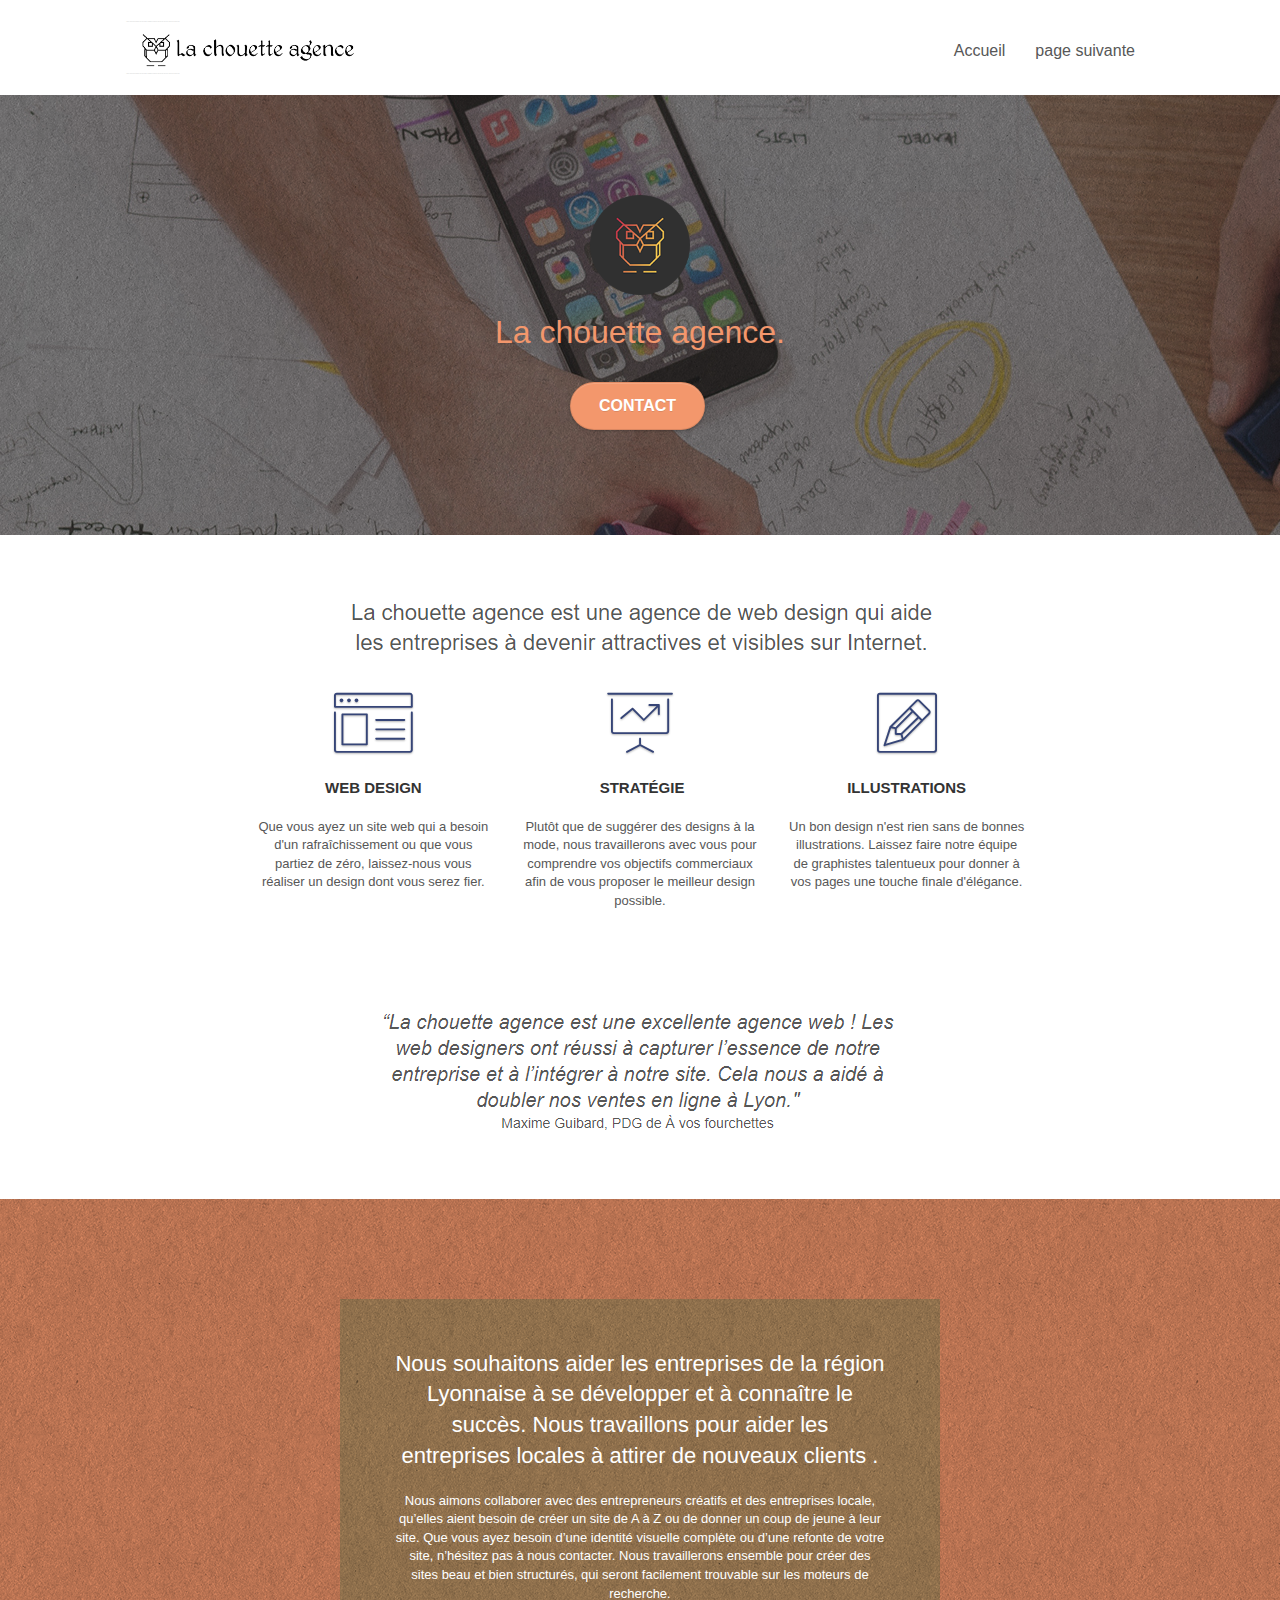
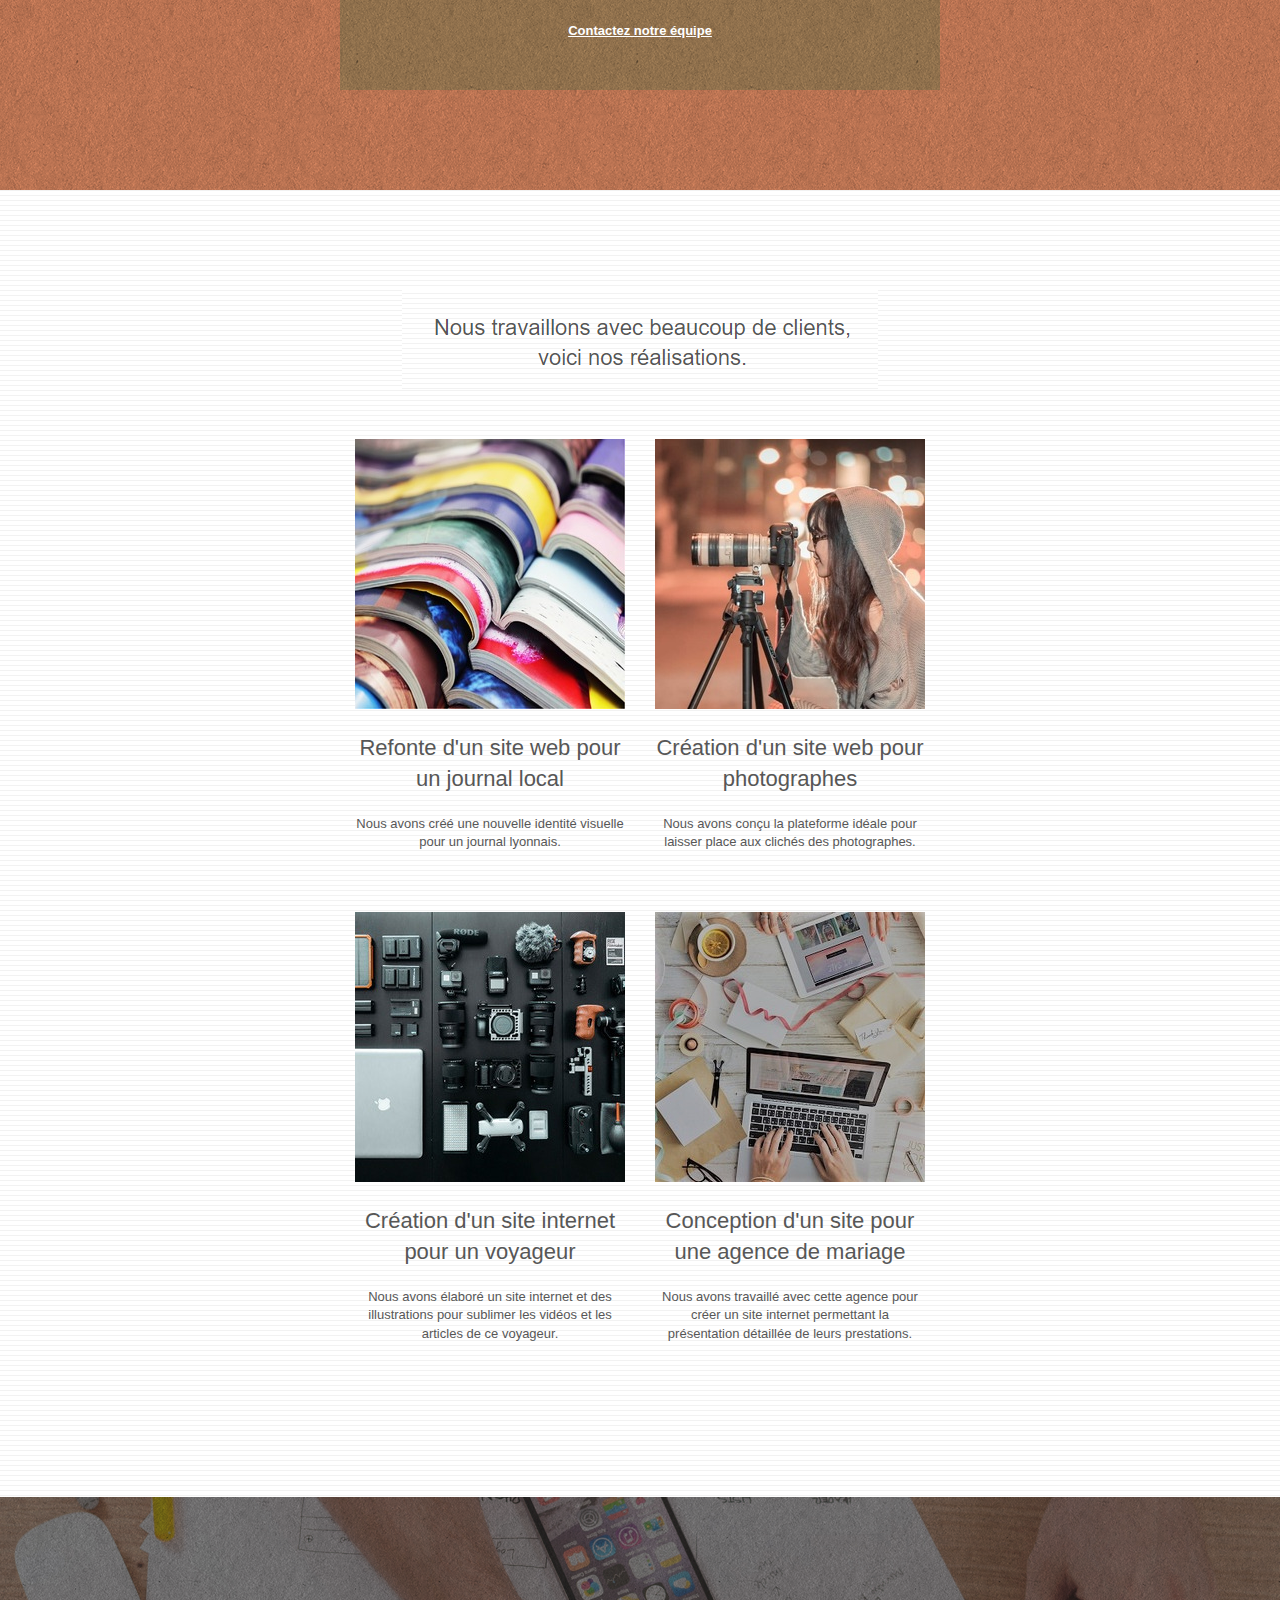
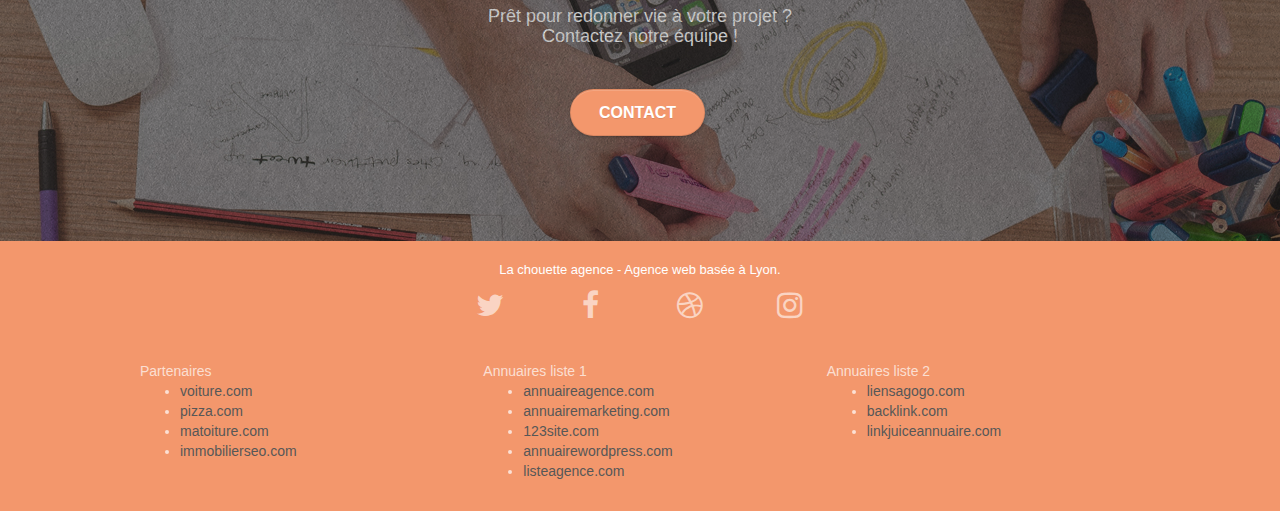
==== commit a52958ac: "nouvelle dimension pour les images" ====
--- a/index.html
+++ b/index.html
@@ -195,7 +195,7 @@
 			<div class="col-sm-6">
 				<a href="#" data-lightbox="img/3.bmp" data-gallery-id="gallery-1" 
 				data-caption="Création d'un site internet pour un voyageur" data-frame="snapshot-lb">
-				<img src="img/3.bmp" class="img-responsive portfolio-thumb" 
+				<img src="img/3 (1).jpg" class="img-responsive portfolio-thumb" 
 				alt="paris web design logo agence web meilleure agence, Création d'un site web pour voyageur"/></a>
 				<h3 class="mg-md text-center">
 					Création d'un site internet pour un voyageur
@@ -207,7 +207,7 @@
 			<div class="col-sm-6">
 				<a href="#" data-lightbox="img/4.bmp" data-gallery-id="gallery-1" 
 				data-caption="Conception d'un site pour une agence de mariage" data-frame="snapshot-lb">
-				<img src="img/4.bmp" class="img-responsive portfolio-thumb" 
+				<img src="img/4 (1).jpg" class="img-responsive portfolio-thumb" 
 				alt="paris web design logo agence web meilleure agence, Création d'un site web pour agence de mariage" /></a>
 				<h3 class="mg-md text-center">
 					Conception d'un site pour une agence de mariage
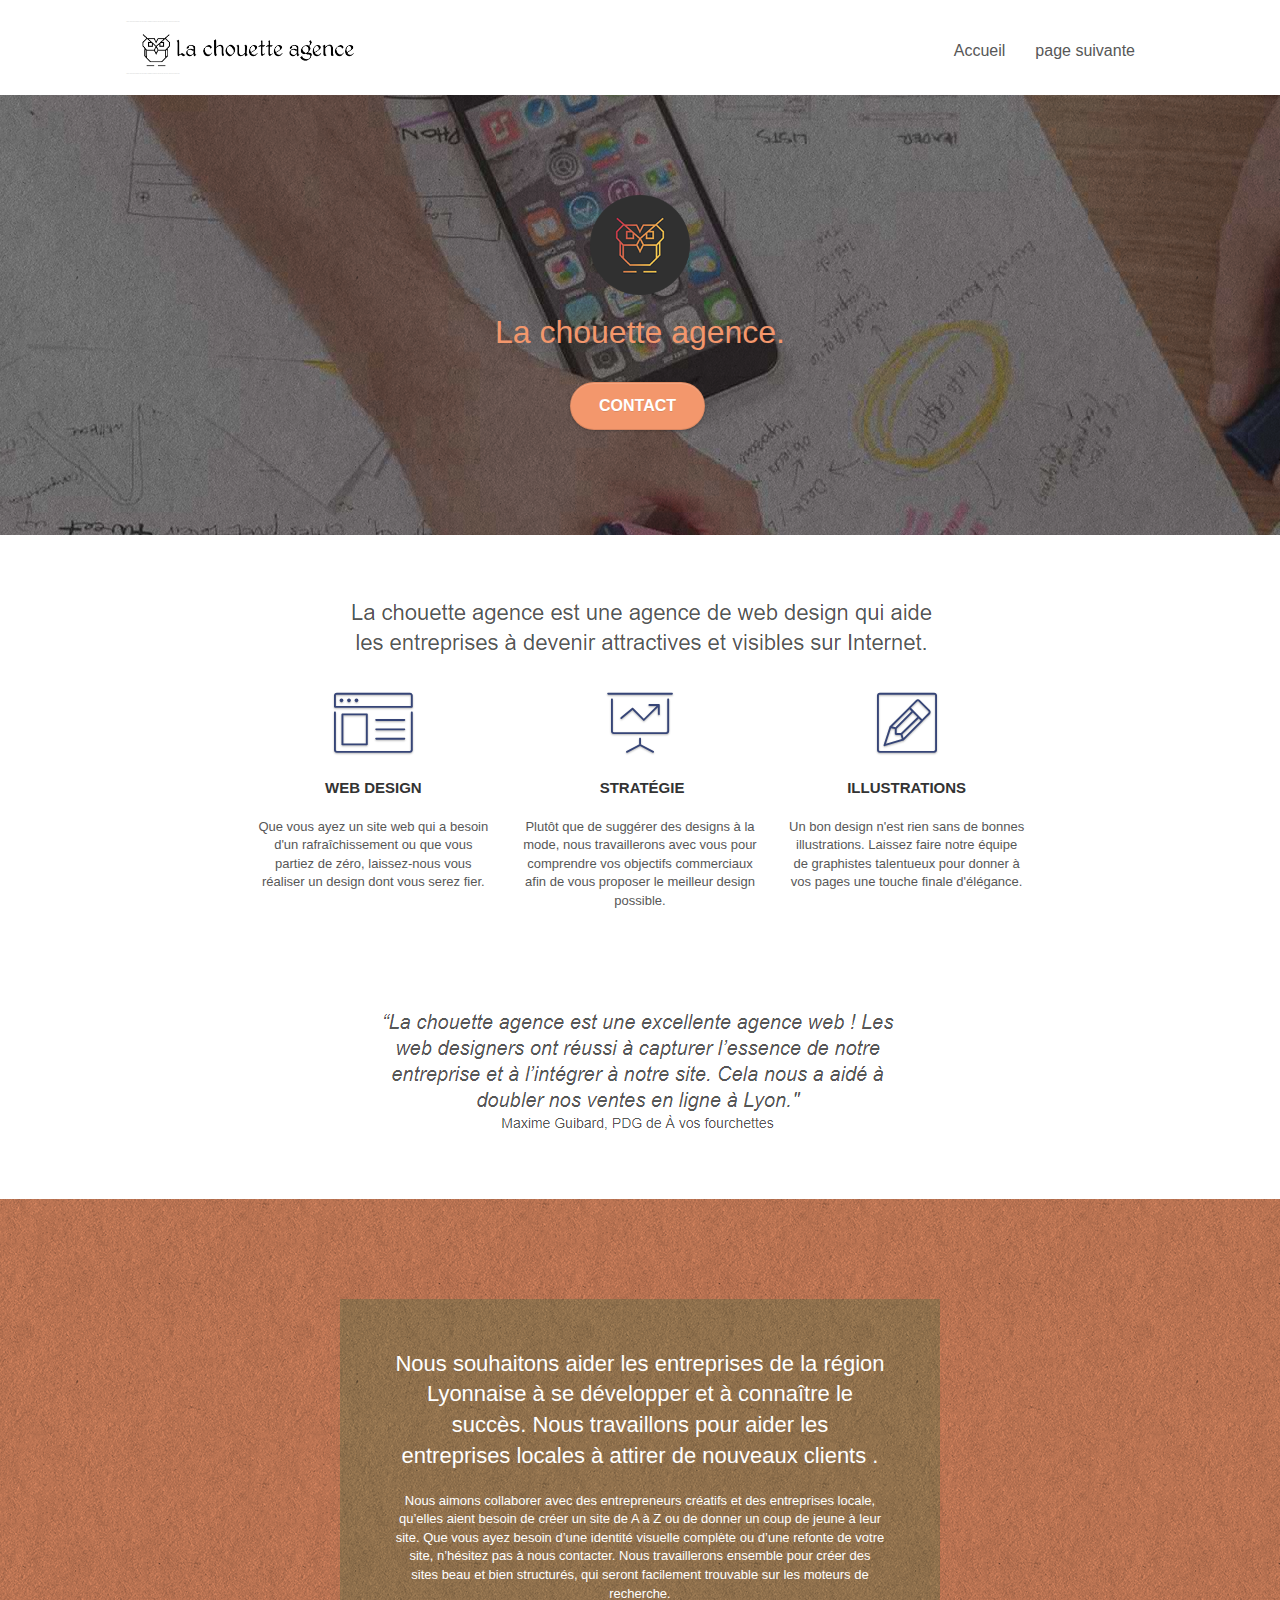
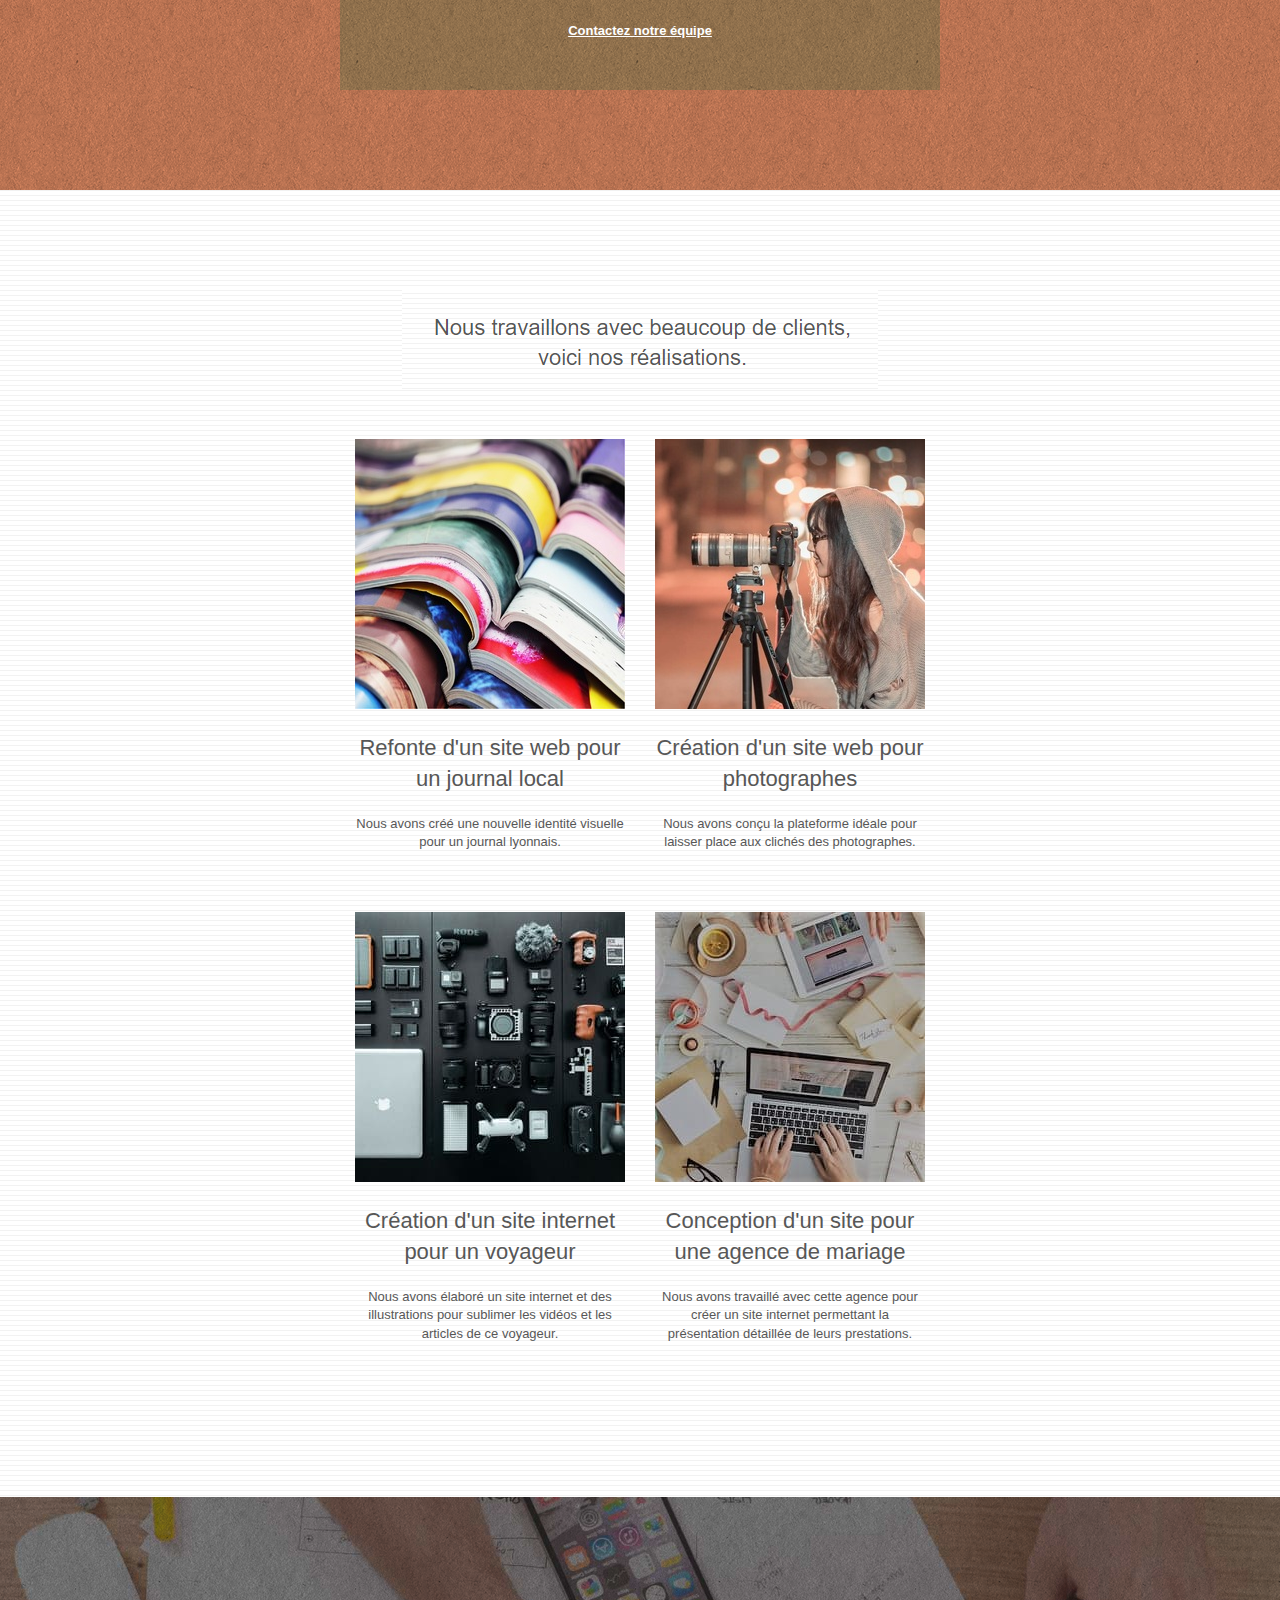
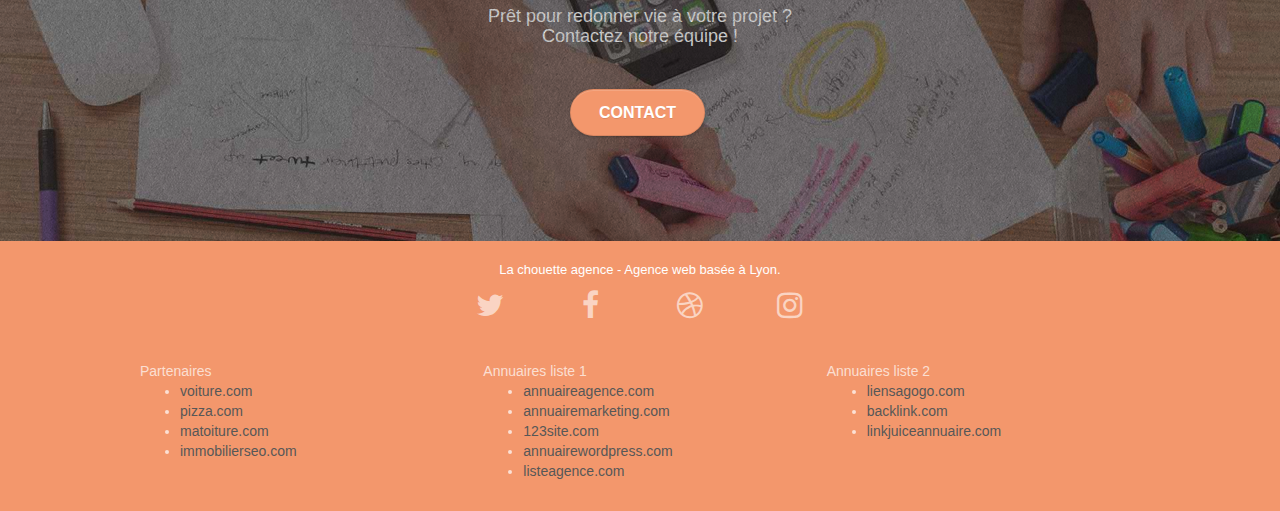
==== commit 666d45a0: "compression des images et changement de couleur du texte de la page 2" ====
--- a/index.html
+++ b/index.html
@@ -1,5 +1,5 @@
 <!doctype html>
-<html lang="Default">
+<html lang="fr">
 <head>
     <meta charset="utf-8">
     <meta name="keywords" content="seo, google, site web, site internet, agence design paris, agence design, agence design,agence design,agence design,agence design,agence design,agence design,agence design,agence design">
@@ -195,7 +195,7 @@
 			<div class="col-sm-6">
 				<a href="#" data-lightbox="img/3.bmp" data-gallery-id="gallery-1" 
 				data-caption="Création d'un site internet pour un voyageur" data-frame="snapshot-lb">
-				<img src="img/3 (1).jpg" class="img-responsive portfolio-thumb" 
+				<img src="img/3.jpg" class="img-responsive portfolio-thumb" 
 				alt="paris web design logo agence web meilleure agence, Création d'un site web pour voyageur"/></a>
 				<h3 class="mg-md text-center">
 					Création d'un site internet pour un voyageur
@@ -207,7 +207,7 @@
 			<div class="col-sm-6">
 				<a href="#" data-lightbox="img/4.bmp" data-gallery-id="gallery-1" 
 				data-caption="Conception d'un site pour une agence de mariage" data-frame="snapshot-lb">
-				<img src="img/4 (1).jpg" class="img-responsive portfolio-thumb" 
+				<img src="img/4.jpg" class="img-responsive portfolio-thumb" 
 				alt="paris web design logo agence web meilleure agence, Création d'un site web pour agence de mariage" /></a>
 				<h3 class="mg-md text-center">
 					Conception d'un site pour une agence de mariage
--- a/style.css
+++ b/style.css
@@ -850,13 +850,13 @@
     }
 }
 
-@media only screen and (min-device-width: 768px) and (max-device-width: 1024px) and (orientation: landscape) {
+@media only screen and (min-width: 768px) and (max-width: 1024px) and (orientation: landscape) {
     .b-parallax {
         background-attachment: scroll;
     }
 }
 
-@media only screen and (min-device-width: 1024px) and (max-device-width: 1366px) and (-webkit-min-device-pixel-ratio: 1.5) {
+@media only screen and (min-width: 1024px) and (max-width: 1366px) and (-webkit-min-device-pixel-ratio: 1.5) {
     .b-parallax {
         background-attachment: scroll;
     }
@@ -874,10 +874,6 @@
         overflow-x: hidden;
         position: relative;
     }
-    .bloc {
-        padding-left: constant(safe-area-inset-left);
-        padding-right: constant(safe-area-inset-right);
-    }
     .bloc-group,
     .bloc-group .bloc {
         display: block;
@@ -886,8 +882,6 @@
     .bloc-fill-screen .fill-bloc-top-edge,
     .bloc-fill-screen .fill-bloc-bottom-edge {
         padding: 0 20px;
-        padding-left: constant(safe-area-inset-left);
-        padding-right: constant(safe-area-inset-right);
     }
 }
 
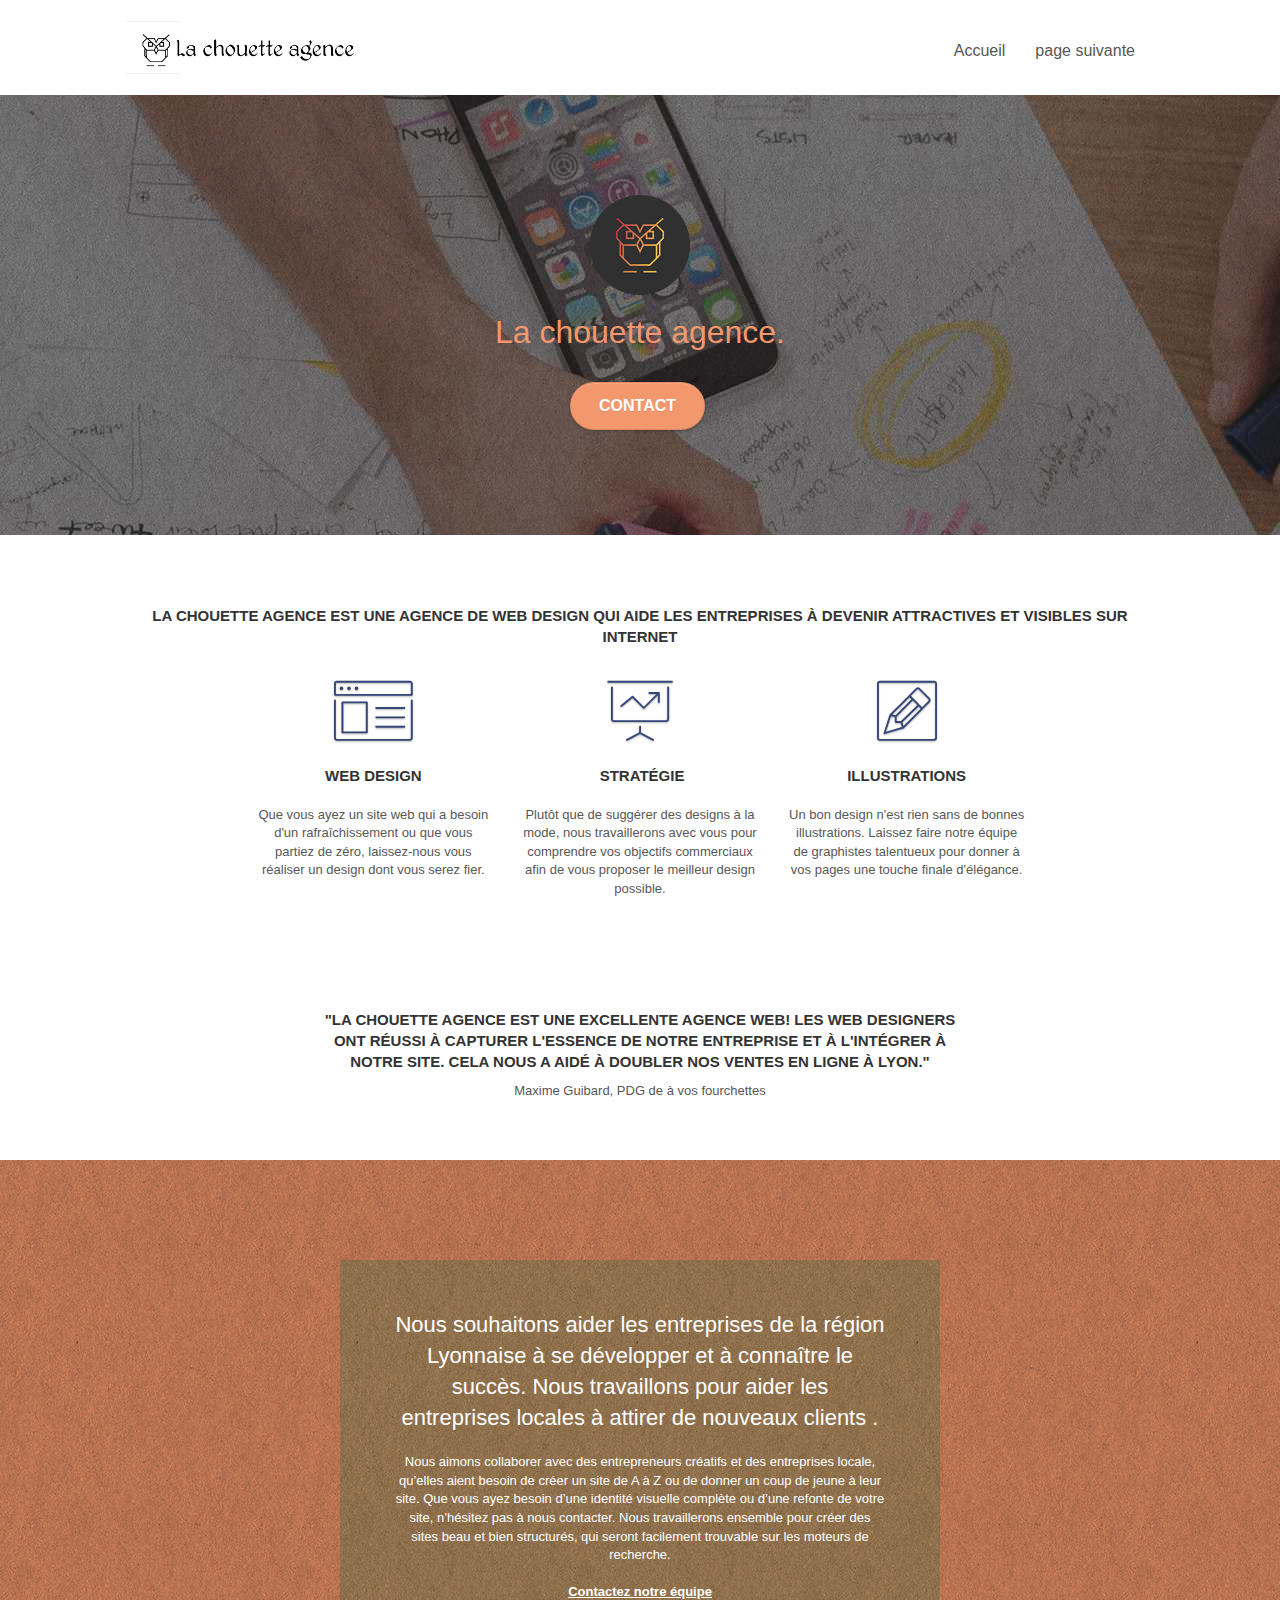
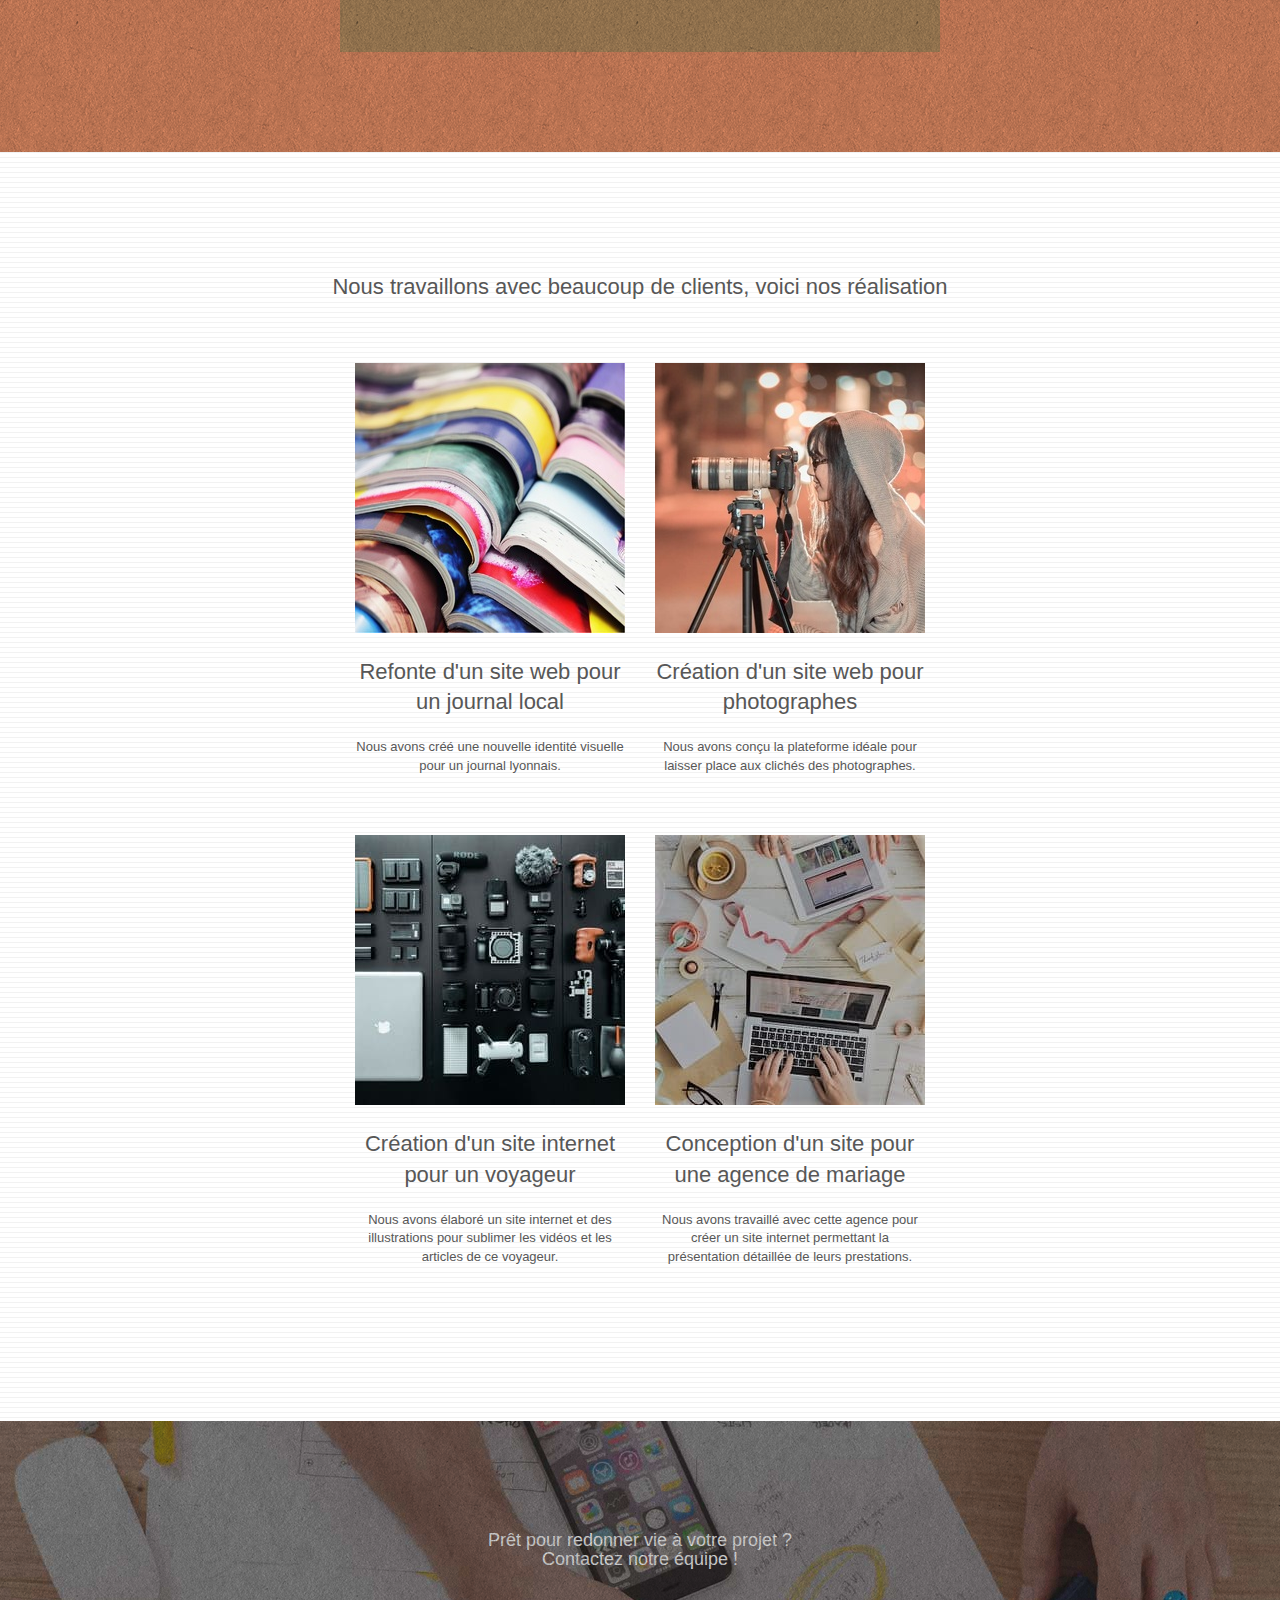
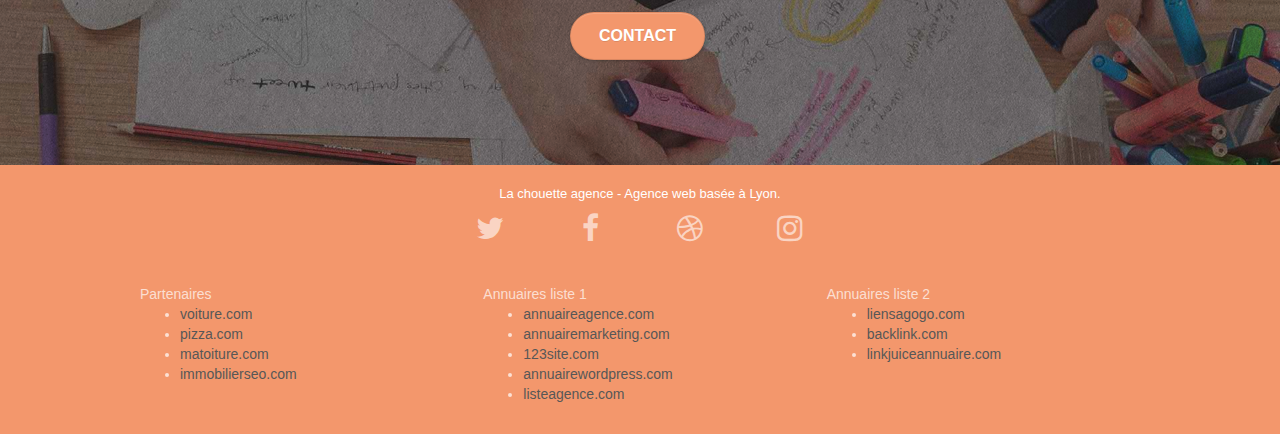
==== commit 7c86604f: "version mobile page 2 et remplacement de photos par du texte" ====
--- a/index.html
+++ b/index.html
@@ -84,7 +84,7 @@
 	<div class="container bloc-md">
 		<div class="row">
 			<div class="col-sm-12 text-center">
-				<img alt="agence web, agence web paris, web design paris, stratégie web" src="img/title.png" />
+				<h2>La chouette agence est une agence de web design qui aide les entreprises à devenir attractives et visibles sur internet</h2>
 			</div>
 		</div>
 		<div class="row voffset-lg med-width-whitespace">
@@ -127,8 +127,12 @@
 		</div>
 		<div class="row voffset-lg voffset">
 			<div class="col-xs-12 col-md-8 col-md-offset-2 text-center">
-				<img alt="agence web, agence web paris, web design paris, stratégie web" src="img/citation.png" />
-
+				<h2>"La chouette agence est une excellente agence web! Les
+					web designers ont réussi à capturer l'essence de notre 
+					entreprise et à l'intégrer à notre site. Cela nous a aidé à
+					doubler nos ventes en ligne à Lyon."
+				</h2>
+				<p>Maxime Guibard, PDG de à vos fourchettes</p>
 			</div>
 		</div>
 	</div>
@@ -162,7 +166,8 @@
 	<div class="container bloc-lg">
 		<div class="row">
 			<div class="col-sm-12 text-center">
-				<img alt="agence web, agence web paris, web design paris, stratégie web" src="img/title2.png" />
+				<h3>Nous travaillons avec beaucoup de clients,
+					voici nos réalisation</h3>
 			</div>
 		</div>
 		<div class="row tight-width-whitespace portfolio-row">
--- a/style.css
+++ b/style.css
@@ -361,6 +361,10 @@
     position: relative;
     z-index: 2;
 }
+.form-group{
+    padding: 13px;
+    margin-left: -13px;
+}
 
 @media (min-width: 768px) {
     .site-navigation {
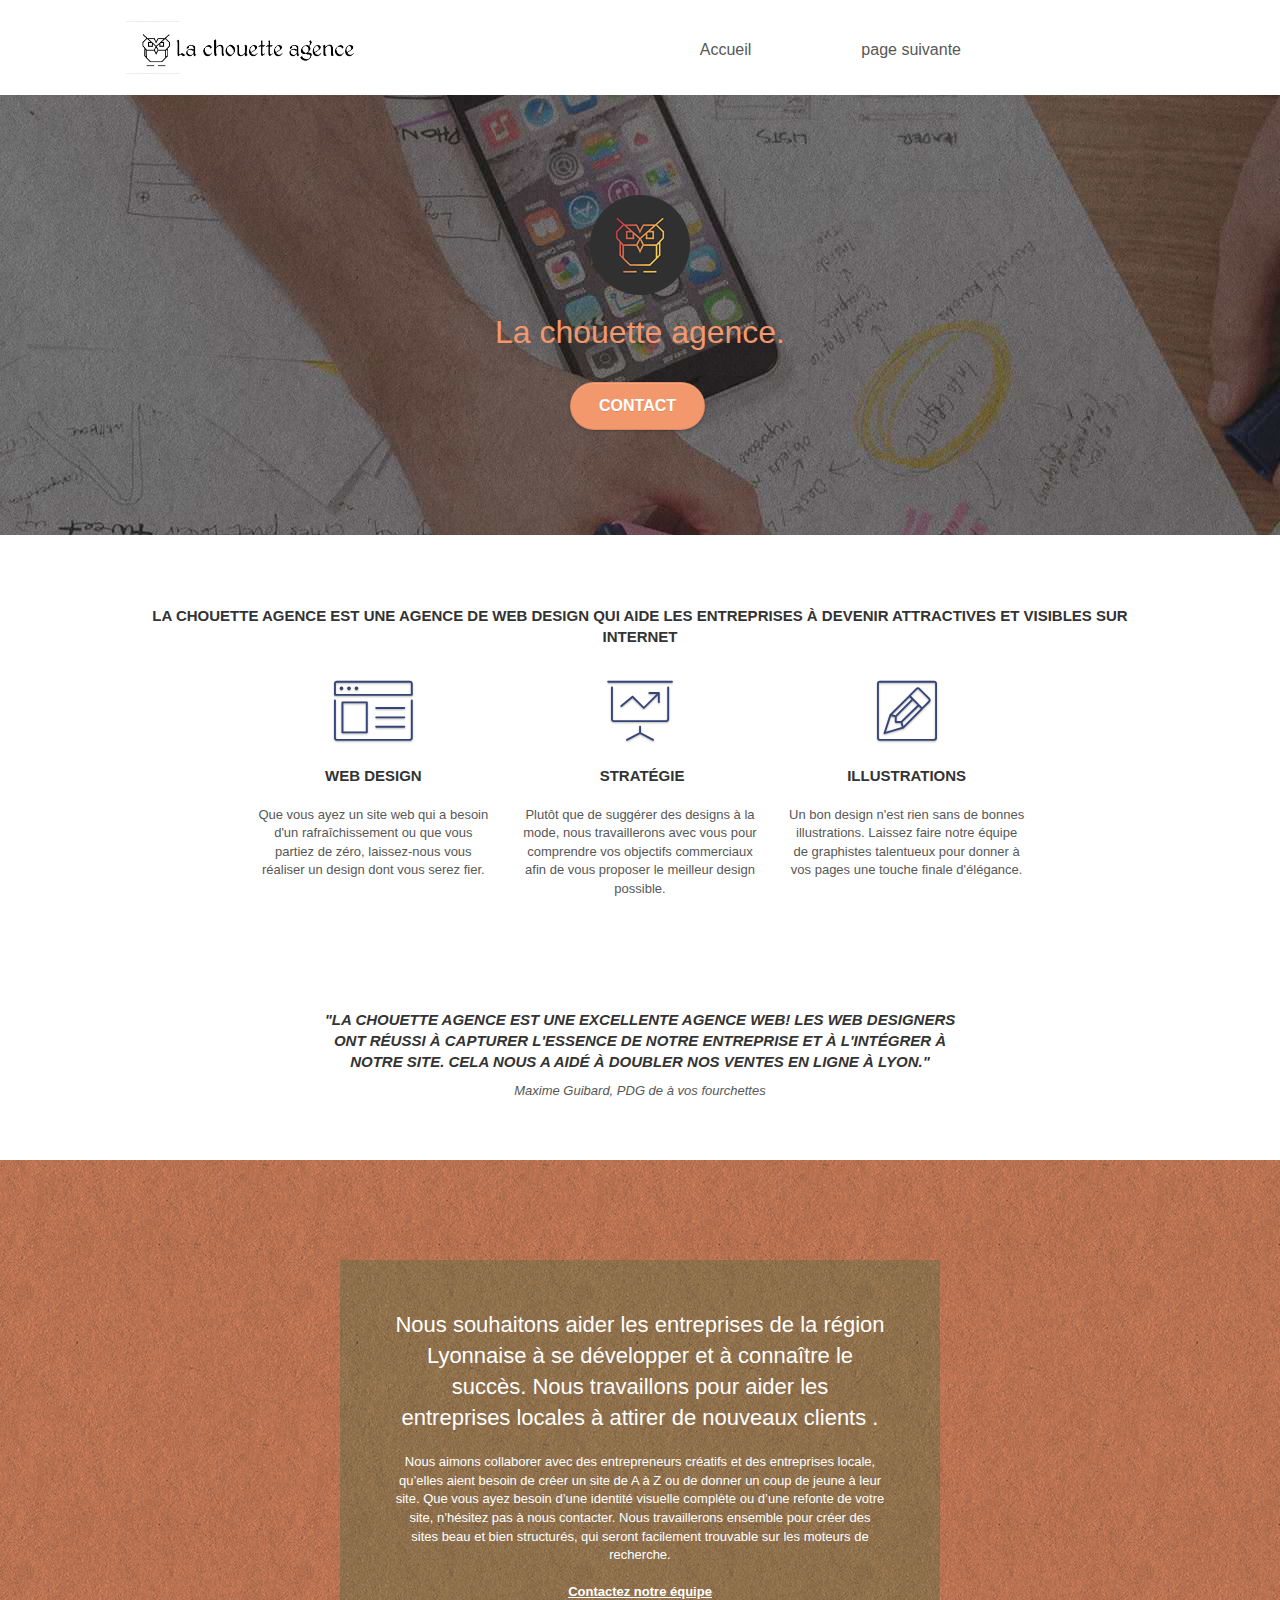
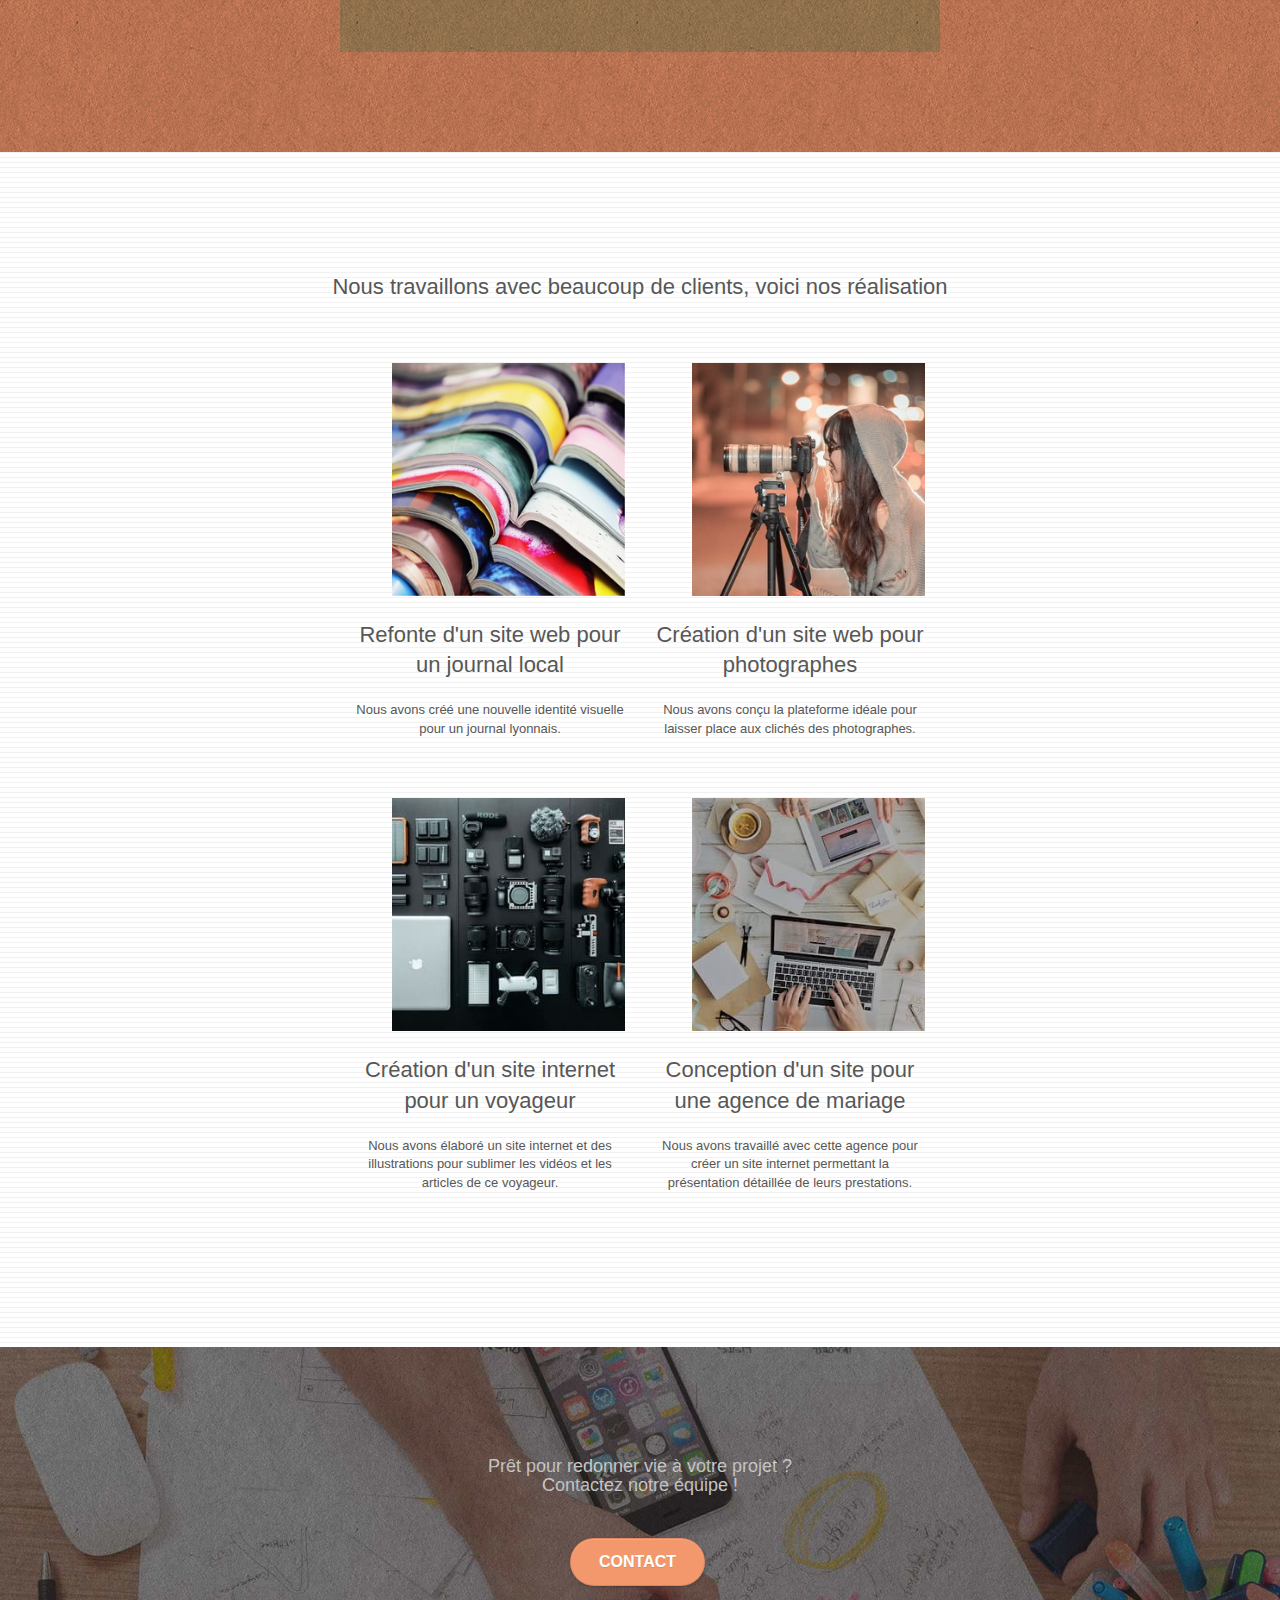
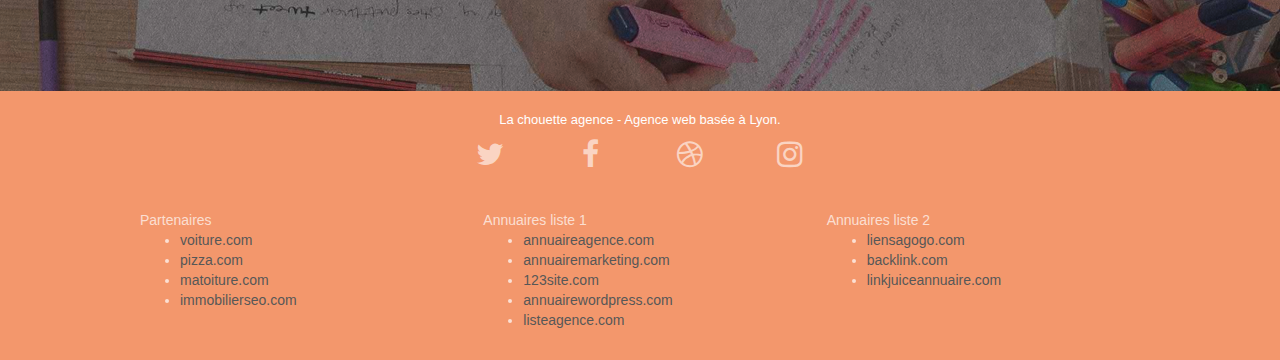
==== commit 779ef396: "version mobile accueil" ====
--- a/index.html
+++ b/index.html
@@ -126,7 +126,7 @@
 			</div>
 		</div>
 		<div class="row voffset-lg voffset">
-			<div class="col-xs-12 col-md-8 col-md-offset-2 text-center">
+			<div class="textitalic col-xs-12 col-md-8 col-md-offset-2 text-center">
 				<h2>"La chouette agence est une excellente agence web! Les
 					web designers ont réussi à capturer l'essence de notre 
 					entreprise et à l'intégrer à notre site. Cela nous a aidé à
--- a/style.css
+++ b/style.css
@@ -316,16 +316,14 @@
 }
 
 .navbar .nav {
-    padding-top: 2px;
-    margin-right: -16px;
-    float: right;
-    z-index: 1;
+    margin-right: 118px;
 }
 
 .nav > li {
     float: left;
     margin-top: 4px;
     font-size: 16px;
+    padding-right: 40px;
 }
 
 .navbar-nav .open .dropdown-menu > li > a {
@@ -364,6 +362,9 @@
 .form-group{
     padding: 13px;
     margin-left: -13px;
+}
+.textitalic{
+    font-style: italic;
 }
 
 @media (min-width: 768px) {
@@ -538,6 +539,7 @@
     position: relative;
     display: block;
     text-align: center;
+    padding-left: 37px;
 }
 
 a[data-lightbox]:hover::before {
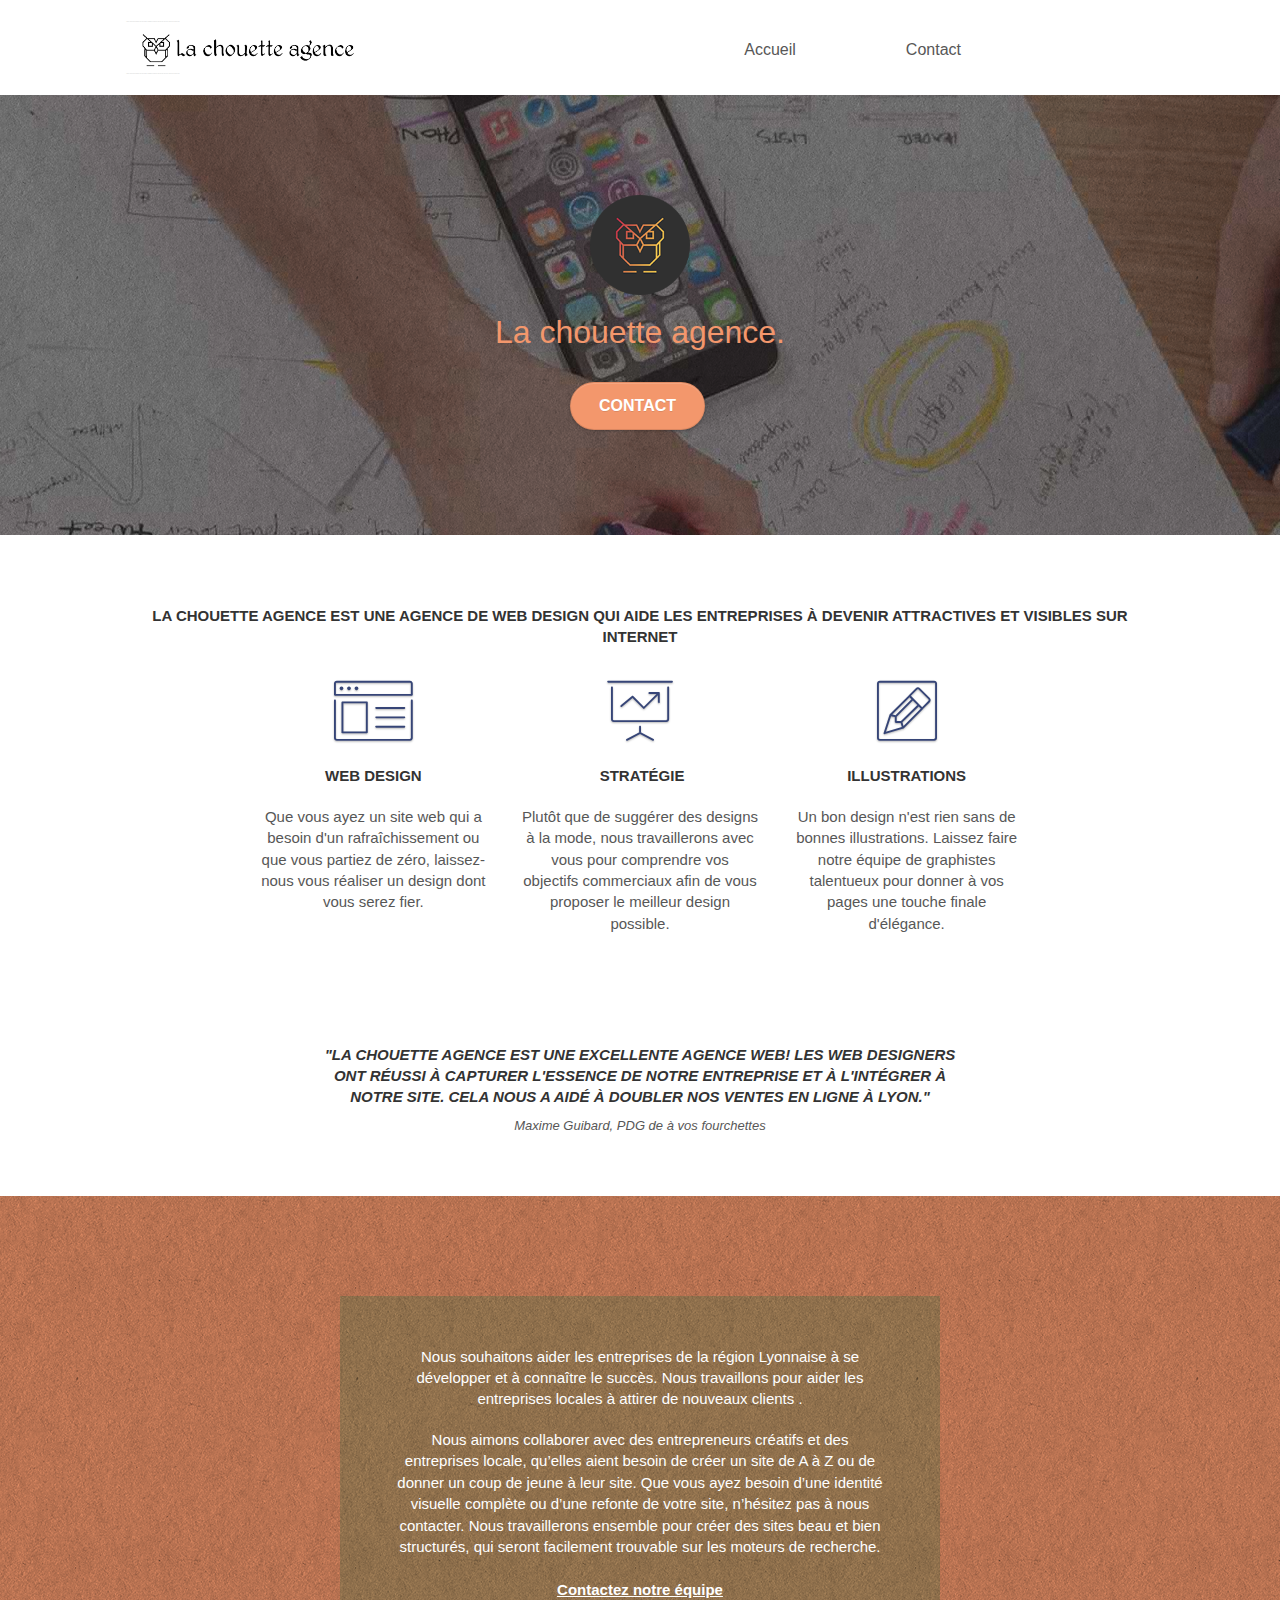
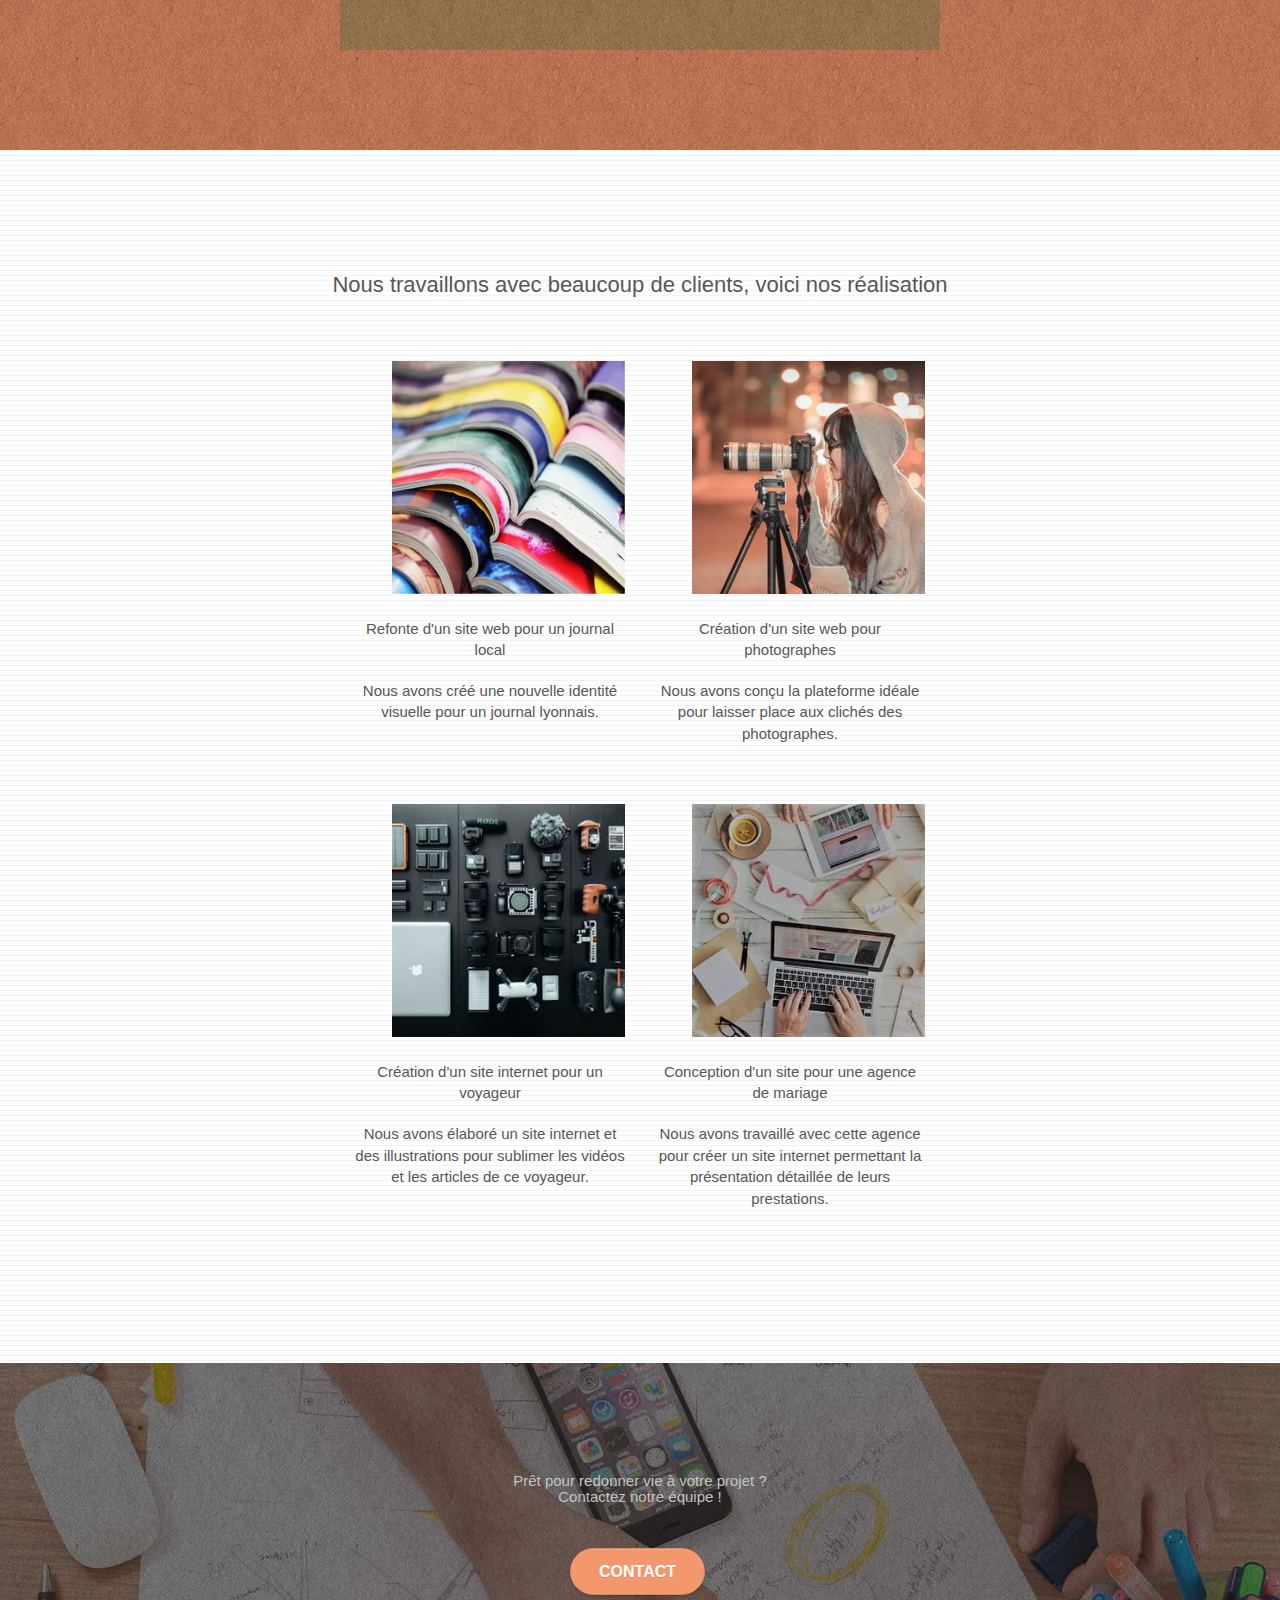
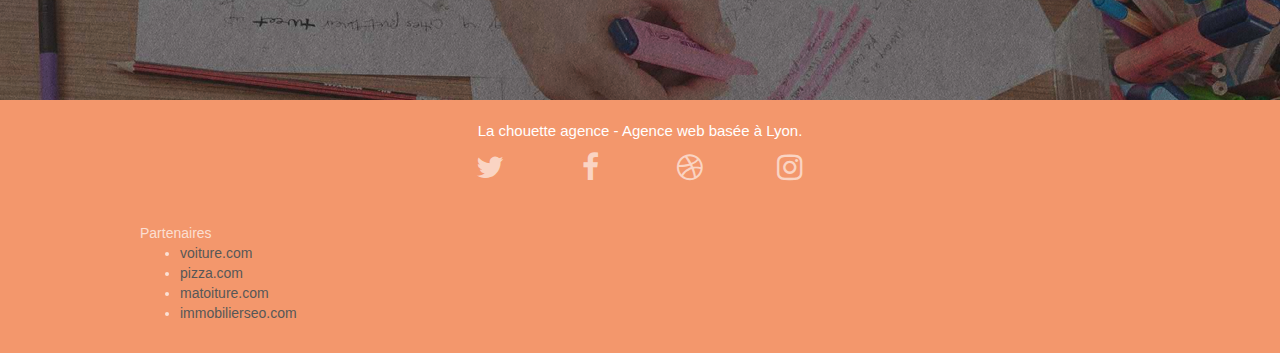
==== commit 31991398: "suppression liens footer et texte agrandis" ====
--- a/index.html
+++ b/index.html
@@ -52,7 +52,7 @@
 					<li>
 					</li>
 					<li>
-						<a href="page2.html">page suivante</a>
+						<a href="page2.html">Contact</a>
 					</li>
 				</ul>
 			</div>
@@ -282,24 +282,6 @@
 								<li><a href="immobilierseo.com">immobilierseo.com</a></li>
 							</ul>		
 					</div>
-					<div class="col-sm-4">
-						Annuaires liste 1
-						<ul>
-							<li><a href="annuaireagence.com">annuaireagence.com</a></li>
-							<li><a href="annuairemarketing.com">annuairemarketing.com</a></li>
-							<li><a href="123site.com">123site.com</a></li>
-							<li><a href="annuairewordpress.com">annuairewordpress.com</a></li>
-							<li><a href="listeagence.com">listeagence.com</a></li>
-						</ul>
-					</div>
-					<div class="col-sm-4">
-						Annuaires liste 2
-						<ul>
-							<li><a href="liensagogo.com">liensagogo.com</a></li>
-							<li><a href="backlink.com">backlink.com</a></li>
-							<li><a href="linkjuiceannuaire.com">linkjuiceannuaire.com</a></li>
-						</ul>
-					</div>
 				</div>
 			</div>
 		</div>
--- a/style.css
+++ b/style.css
@@ -366,6 +366,10 @@
 .textitalic{
     font-style: italic;
 }
+.text-center{
+    text-align: center;
+    font-size: 15px;
+}
 
 @media (min-width: 768px) {
     .site-navigation {
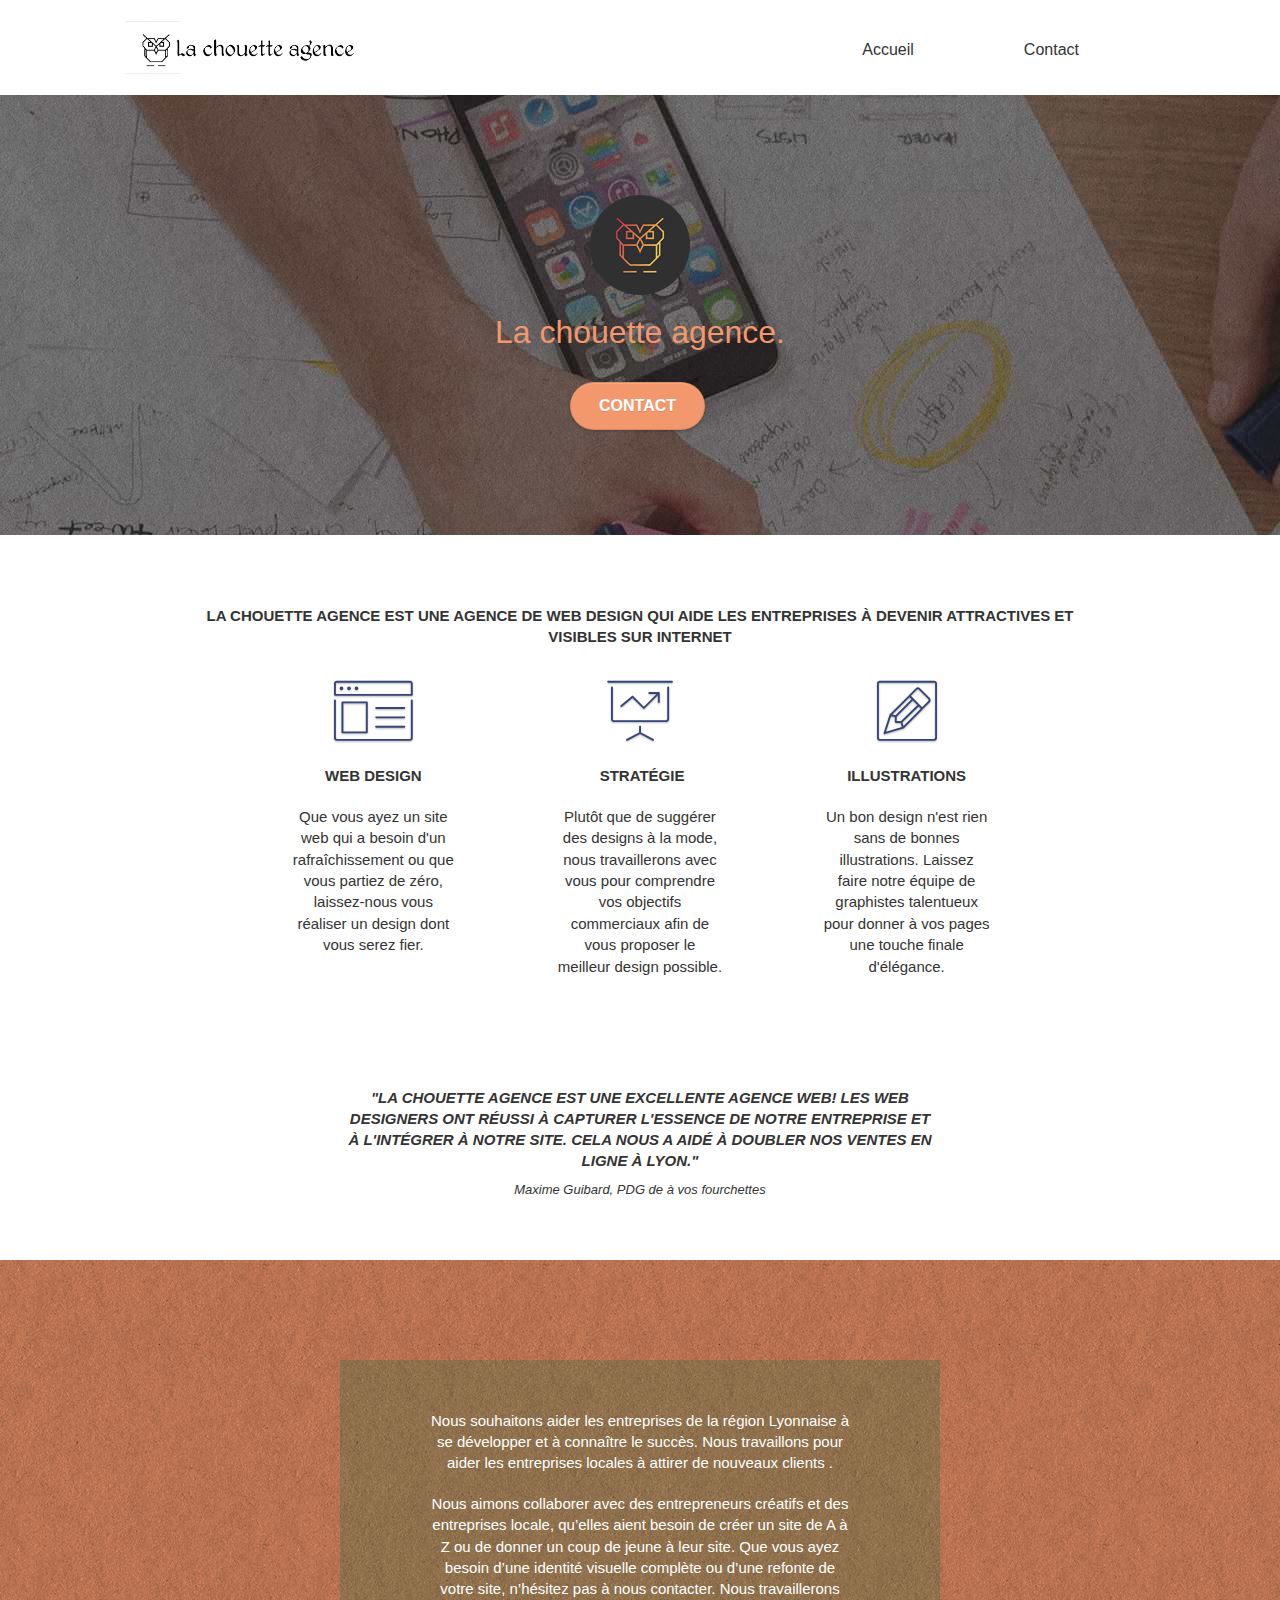
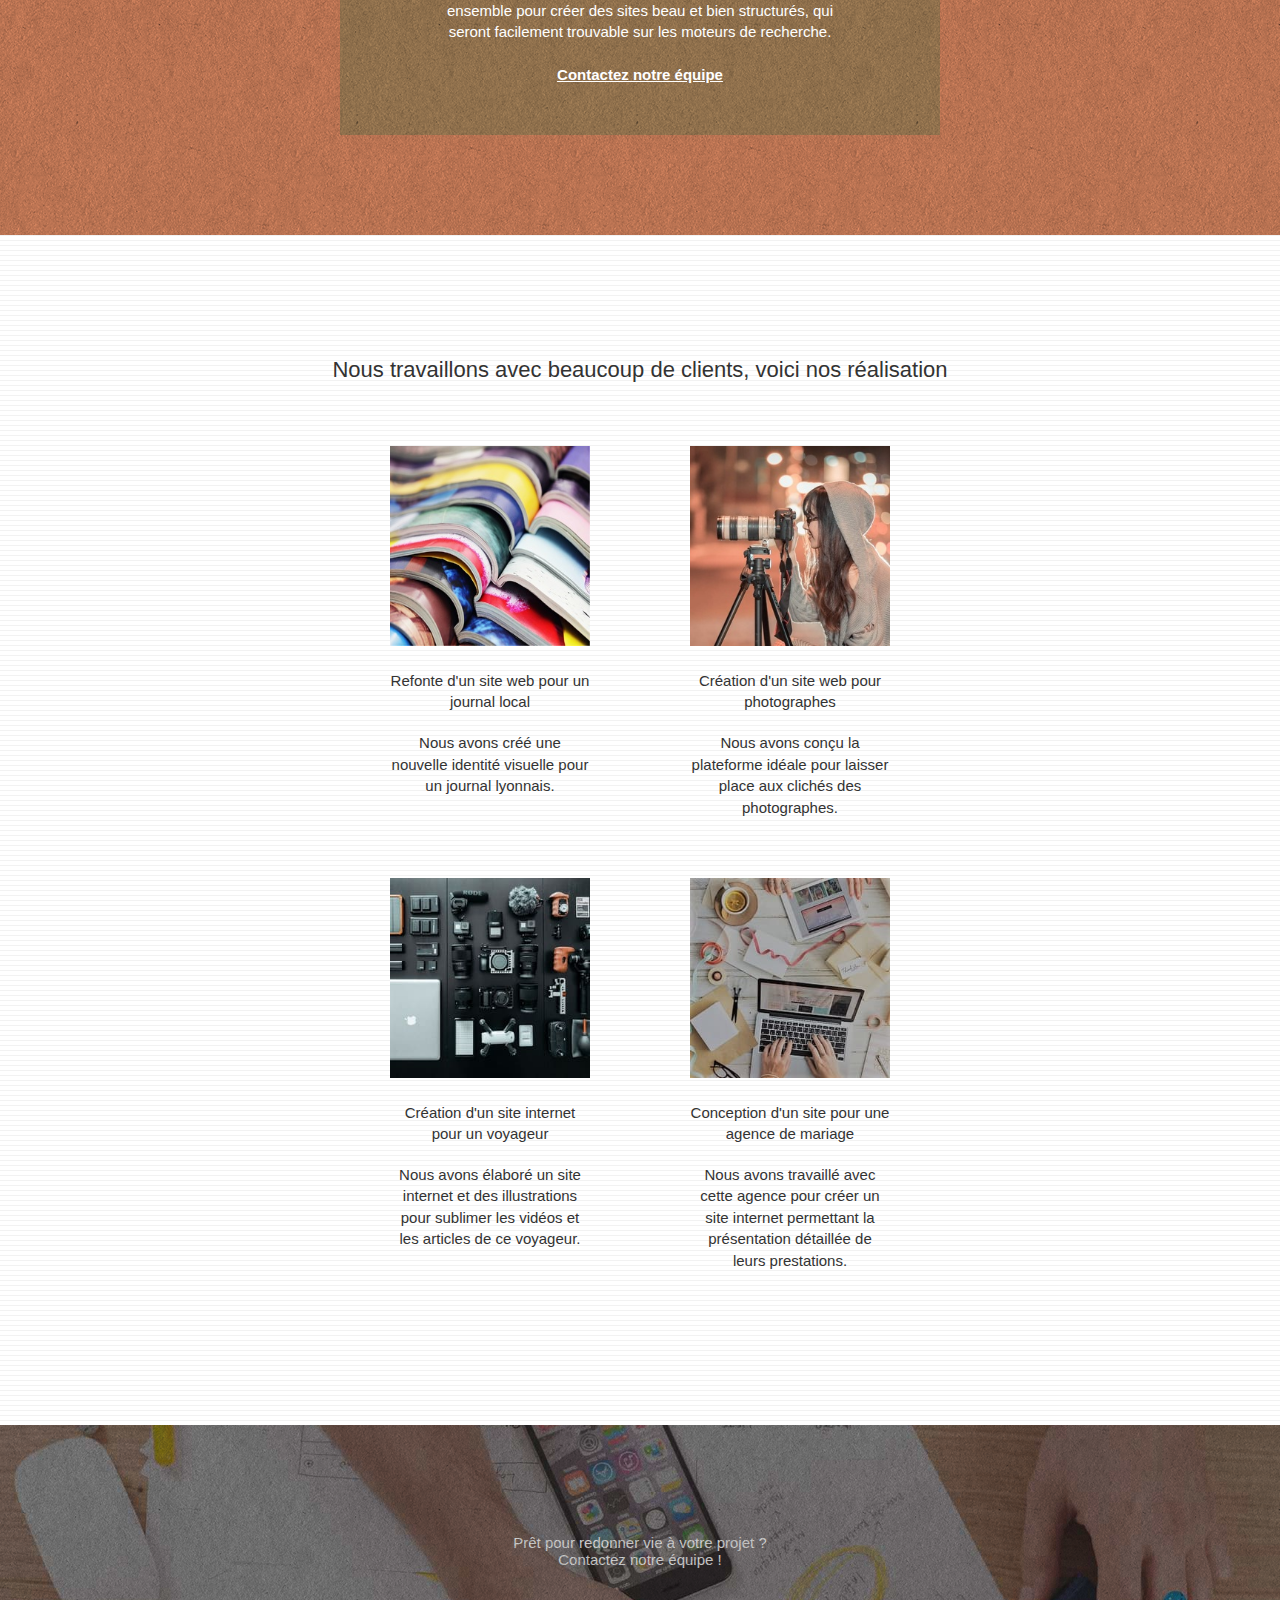
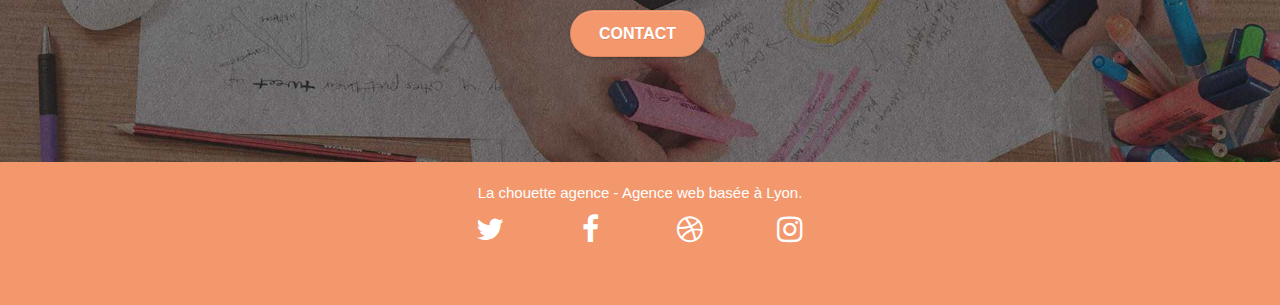
==== commit f3032cb7: "modifications keywords, responsive, footer et images" ====
--- a/index.html
+++ b/index.html
@@ -2,22 +2,22 @@
 <html lang="fr">
 <head>
     <meta charset="utf-8">
-    <meta name="keywords" content="seo, google, site web, site internet, agence design paris, agence design, agence design,agence design,agence design,agence design,agence design,agence design,agence design,agence design">
-    <meta name="description" content="">
+    <meta name="keywords" content="seo, google, site web, site internet, agence design paris, agence design">
+    <meta name="description" content="La chouette agence est une agence de web design qui aide les entreprises à devenir attractives et visibles sur internet">
     <meta name="viewport" content="width=device-width, initial-scale=1.0, viewport-fit=cover">
     <link rel="shortcut icon" type="image/png" href="favicon.jpg">
     
-	<link rel="stylesheet" type="text/css" href="./css/bootstrap.css">
-	<link rel="stylesheet" type="text/css" href="style.css">
-	<link rel="stylesheet" type="text/css" href="./css/font-awesome.css">
-	<link rel="stylesheet" type="text/css" href="./css/et-line.css">
+	<link rel="stylesheet" type="text/css" href="./css/bootstrap.min.css">
+	<link rel="stylesheet" type="text/css" href="style.min.css">
+	<link rel="stylesheet" type="text/css" href="./css/font-awesome.min.css">
+	<link rel="stylesheet" type="text/css" href="./css/et-line.min.css">
 	
     
-	<script src="./js/jquery-2.1.0.js"></script>
-	<script src="./js/bootstrap.js"></script>
-	<script src="./js/blocs.js"></script>
-	<script src="./js/jquery.touchSwipe.js" defer></script>
-	<script src="./js/gmaps.js"></script>
+	<script src="./js/jquery-2.1.0.min.js"></script>
+	<script src="./js/bootstrap.min.js"></script>
+	<script src="./js/blocs.min.js"></script>
+	<script src="./js/jquery.touchSwipe.min.js" defer></script>
+	<script src="./js/gmaps.min.js"></script>
 
     <title>La chouette agence</title>
 
@@ -52,7 +52,7 @@
 					<li>
 					</li>
 					<li>
-						<a href="page2.html">Contact</a>
+						<a href="Contact.html">Contact</a>
 					</li>
 				</ul>
 			</div>
@@ -71,7 +71,7 @@
 					La chouette agence.
 				</h1>
 				<div class="text-center">
-					<a href="page2.html" class="btn btn-lg btn-clean btn-rd cta-hero btn-atomic-tangerine" id="cta-hero">Contact</a>
+					<a href="Contact.html" class="btn btn-lg btn-clean btn-rd cta-hero btn-atomic-tangerine" id="cta-hero">Contact</a>
 				</div>
 			</div>
 		</div>
@@ -153,7 +153,7 @@
 					qu’elles aient besoin de créer un site de A à Z ou de donner un coup de jeune à leur site. 
 					Que vous ayez besoin d’une identité visuelle complète ou d’une refonte de votre site, n’hésitez pas à nous contacter. 
 					Nous travaillerons ensemble pour créer des sites beau et bien structurés, qui seront facilement trouvable sur les moteurs de recherche.
-					 <br><br><a class="ltc-white bold-link" href="page2.html">Contactez notre équipe</a><br>
+					 <br><br><a class="ltc-white bold-link" href="Contact.html">Contactez notre équipe</a><br>
 				</p>
 			</div>
 		</div>
@@ -198,7 +198,7 @@
 		</div>
 		<div class="row tight-width-whitespace portfolio-row">
 			<div class="col-sm-6">
-				<a href="#" data-lightbox="img/3.bmp" data-gallery-id="gallery-1" 
+				<a href="#" data-lightbox="img/3.jpg" data-gallery-id="gallery-1" 
 				data-caption="Création d'un site internet pour un voyageur" data-frame="snapshot-lb">
 				<img src="img/3.jpg" class="img-responsive portfolio-thumb" 
 				alt="paris web design logo agence web meilleure agence, Création d'un site web pour voyageur"/></a>
@@ -210,7 +210,7 @@
 				</p>
 			</div>
 			<div class="col-sm-6">
-				<a href="#" data-lightbox="img/4.bmp" data-gallery-id="gallery-1" 
+				<a href="#" data-lightbox="img/4.jpg" data-gallery-id="gallery-1" 
 				data-caption="Conception d'un site pour une agence de mariage" data-frame="snapshot-lb">
 				<img src="img/4.jpg" class="img-responsive portfolio-thumb" 
 				alt="paris web design logo agence web meilleure agence, Création d'un site web pour agence de mariage" /></a>
@@ -234,7 +234,7 @@
 				Prêt pour redonner vie à votre projet ?<br>Contactez notre équipe !
 			</h4>
 			<div class="col-sm-12 text-center">
-				<a href="page2.html" class="btn btn-atomic-tangerine btn-clean btn-rd btn-lg cta-hero">Contact</a>
+				<a href="Contact.html" class="btn btn-atomic-tangerine btn-clean btn-rd btn-lg cta-hero">Contact</a>
 			</div>
 		</div>
 	</div>
@@ -272,17 +272,6 @@
 					</div>
 					<div class="keywords" style="color:#F3976C;">Agence web à paris, stratégie web, web design, illustrations, design de site web, site web, web, internet, site internet, site</div>
 				</div>
-				<div class="row">
-					<div class="col-sm-4">
-						Partenaires
-							<ul>
-								<li><a href="voiture.com">voiture.com</a></li>
-								<li><a href="pizza.com">pizza.com</a></li>
-								<li><a href="matoiture.com">matoiture.com</a></li>
-								<li><a href="immobilierseo.com">immobilierseo.com</a></li>
-							</ul>		
-					</div>
-				</div>
 			</div>
 		</div>
 	</div>
--- a/style.min.css
+++ b/style.min.css
@@ -0,0 +1 @@
+body{margin:0;padding:0;background:#FFF;overflow-x:hidden;-webkit-font-smoothing:antialiased;-moz-osx-font-smoothing:grayscale}a,button{transition:all .3s ease-in-out;outline:none!important}a:hover{text-decoration:none;cursor:pointer}#page-loading-blocs-notifaction{position:fixed;top:0;bottom:0;width:100%;z-index:100000;background:#fff url("img/pageload-spinner.gif") no-repeat center center}.bloc{width:100%;clear:both;background:50% 50% no-repeat;padding:0 50px;-webkit-background-size:cover;-moz-background-size:cover;-o-background-size:cover;background-size:cover;position:relative}.bloc .container{padding-left:0;padding-right:0}.bloc-lg{padding:100px 50px}.bloc-md{padding:50px}.bloc-sm{padding:20px 50px}.bg-center,.bg-l-edge,.bg-r-edge,.bg-t-edge,.bg-b-edge,.bg-tl-edge,.bg-bl-edge,.bg-tr-edge,.bg-br-edge,.bg-repeat{-webkit-background-size:auto!important;-moz-background-size:auto!important;-o-background-size:auto!important;background-size:auto!important}.bg-repeat{background:repeat}.bg-t-edge{background:top no-repeat}.bloc-bg-texture::before{content:"";background-size:2px 2px;position:absolute;top:0;bottom:0;left:0;right:0}.texture-paper::before{background:url("img/texture-paper.png");background-size:280px 280px}.b-parallax{background-attachment:fixed}.d-bloc{color:rgba(255,255,255,.7)}.d-bloc button:hover{color:rgba(255,255,255,.9)}.d-bloc .icon-round,.d-bloc .icon-square,.d-bloc .icon-rounded,.d-bloc .icon-semi-rounded-a,.d-bloc .icon-semi-rounded-b{border-color:rgba(255,255,255,.9)}.d-bloc .divider-h span{border-color:rgba(255,255,255,.2)}.d-bloc .a-btn,.d-bloc .navbar a,.d-bloc .navbar-brand,.d-bloc a .icon-sm,.d-bloc a .icon-md,.d-bloc a .icon-lg,.d-bloc a .icon-xl,.d-bloc h1 a,.d-bloc h2 a,.d-bloc h3 a,.d-bloc h4 a,.d-bloc h5 a,.d-bloc h6 a,.d-bloc p a{color:rgb(255, 255, 255)}.d-bloc .a-btn:hover,.d-bloc .navbar a:hover,.d-bloc .navbar-brand:hover,.d-bloc a:hover .icon-sm,.d-bloc a:hover .icon-md,.d-bloc a:hover .icon-lg,.d-bloc a:hover .icon-xl,.d-bloc h1 a:hover,.d-bloc h2 a:hover,.d-bloc h3 a:hover,.d-bloc h4 a:hover,.d-bloc h5 a:hover,.d-bloc h6 a:hover,.d-bloc p a:hover{color:rgba(255,255,255,1)}.d-bloc .navbar-toggle .icon-bar{background:rgba(255,255,255,1)}.d-bloc .btn-wire,.d-bloc .btn-wire:hover{color:rgba(255,255,255,1);border-color:rgba(255,255,255,1)}.d-bloc .panel{color:rgba(0,0,0,.5)}.d-bloc .panel button:hover{color:rgba(0,0,0,.7)}.d-bloc .panel icon{border-color:rgba(0,0,0,.7)}.d-bloc .panel .divider-h span{border-color:rgba(0,0,0,.1)}.d-bloc .panel .a-btn{color:rgba(0,0,0,.6)}.d-bloc .panel .a-btn:hover{color:rgba(0,0,0,1)}.d-bloc .panel .btn-wire,.d-bloc .panel .btn-wire:hover{color:rgba(0,0,0,.7);border-color:rgba(0,0,0,.3)}.d-bloc .panel,.l-bloc{color:rgba(0,0,0,.5)}.d-bloc .panel button:hover,.l-bloc button:hover{color:rgba(0,0,0,.7)}.l-bloc .icon-round,.l-bloc .icon-square,.l-bloc .icon-rounded,.l-bloc .icon-semi-rounded-a,.l-bloc .icon-semi-rounded-b{border-color:rgba(0,0,0,.7)}.d-bloc .panel .divider-h span,.l-bloc .divider-h span{border-color:rgba(0,0,0,.1)}.d-bloc .panel .a-btn,.l-bloc .a-btn,.l-bloc .navbar a,.l-bloc .navbar-brand,.l-bloc a .icon-sm,.l-bloc a .icon-md,.l-bloc a .icon-lg,.l-bloc a .icon-xl,.l-bloc h1 a,.l-bloc h2 a,.l-bloc h3 a,.l-bloc h4 a,.l-bloc h5 a,.l-bloc h6 a,.l-bloc p a{color:rgba(0,0,0,.6)}.d-bloc .panel .a-btn:hover,.l-bloc .a-btn:hover,.l-bloc .navbar a:hover,.l-bloc .navbar-brand:hover,.l-bloc a:hover .icon-sm,.l-bloc a:hover .icon-md,.l-bloc a:hover .icon-lg,.l-bloc a:hover .icon-xl,.l-bloc h1 a:hover,.l-bloc h2 a:hover,.l-bloc h3 a:hover,.l-bloc h4 a:hover,.l-bloc h5 a:hover,.l-bloc h6 a:hover,.l-bloc p a:hover{color:rgba(0,0,0,1)}.l-bloc .navbar-toggle .icon-bar{color:rgba(0,0,0,.6)}.d-bloc .panel .btn-wire,.d-bloc .panel .btn-wire:hover,.l-bloc .btn-wire,.l-bloc .btn-wire:hover{color:rgba(0,0,0,.7);border-color:rgba(0,0,0,.3)}.voffset{margin-top:30px}.voffset-lg{margin-top:80px}.row-no-gutters{margin-right:0;margin-left:0}.row.row-no-gutters>[class^="col-"],.row.row-no-gutters>[class*=" col-"]{padding-right:0;padding-left:0}#bloc-1-hero h1{font-size:32px}.navbar{margin-bottom:0;z-index:1}.navbar-brand{height:auto;padding:3px 15px;font-size:25px;font-weight:normal;font-weight:600;line-height:44px}.navbar-brand img{max-height:200px;margin:0 5px 0 0;display:inline}.navbar-brand img[src$=svg]{min-width:100px}.nav-center .navbar-brand img{margin:0}.nav>li{float:left;margin-top:4px;font-size:16px;padding-right:40px}.navbar-nav .open .dropdown-menu>li>a{text-align:inherit}.nav>li a:hover,.nav>li a:focus{background:transparent}.navbar-toggle{margin:10px 10px 0 0;border:0}.navbar-toggle:hover{background:transparent!important}.navbar-toggle .icon-bar{background-color:rgba(0,0,0,.5);width:26px}.nav-invert .navbar .nav{float:left}.nav-invert .navbar-header,.nav-invert .navbar-brand{float:right;position:relative;z-index:2}.form-group{padding:13px;margin-left:-13px}.textitalic{font-style:italic}.text-center{text-align:center;font-size:15px}@media(min-width:768px){.site-navigation{position:absolute;top:50%;right:20px;transform:translate(0,-50%);-webkit-transform:translateY(-50%)}.nav>li .dropdown-menu a,.nav>li .dropdown-menu a:hover{color:#484848}.nav-invert .site-navigation{left:0;right:0}.nav-center{text-align:center}.nav-center .navbar-header{width:100%}.nav-center .navbar-header,.nav-center .navbar-brand,.nav-center .nav>li{float:none;display:inline-block}.nav-center .site-navigation{position:relative;width:100%;right:0;margin-right:0;margin-top:20px}.nav-center.mini-nav .navbar-toggle{float:none;margin:10px auto 0}}.nav>li>.dropdown a{background:none!important;display:block;padding:14px 15px}nav .caret{margin:0 5px}.dropdown-menu .dropdown-menu{top:-8px;left:100%}.dropdown-menu .dropmenu-flow-right{top:100%;left:0;margin-left:-1px;border-top-left-radius:0;border-top-right-radius:0}.dropdown-menu .dropdown span{border:4px solid black;border-top-color:transparent;border-right-color:transparent;border-bottom-color:transparent;margin:6px -5px 0 0!important;float:right}.mg-md{margin-top:10px;margin-bottom:20px}.mg-lg{margin-top:10px;margin-bottom:40px}.btn{margin:0 5px 5px 0}.btn.pull-right{margin:0 0 5px 5px}.btn-d,.btn-d:hover,.btn-d:focus{color:#FFF;background:rgba(0,0,0,.3)}button{outline:none!important}.btn-rd{border-radius:40px}.btn-clean{border:1px solid rgba(0,0,0,.08);border-bottom-color:rgba(0,0,0,.1);text-shadow:0 1px 0 rgba(0,0,1,.1);box-shadow:0 1px 3px rgba(0,0,1,.25),inset 0 1px 0 0 rgba(255,255,255,.15)}.icon-md{font-size:30px!important}.icon-lg{font-size:60px!important}.sm-shadow{text-shadow:0 1px 2px rgba(0,0,0,.3)}.panel-sq,.panel-sq .panel-heading,.panel-sq .panel-footer{border-radius:0}.panel-rd{border-radius:30px}.panel-rd .panel-heading{border-radius:29px 29px 0 0}.panel-rd .panel-footer{border-radius:0 0 29px 29px}.form-control{border-color:rgba(0,0,0,.1);box-shadow:none}.scrollToTop{width:40px;height:40px;position:fixed;bottom:20px;right:20px;opacity:0;z-index:500;transition:all .3s ease-in-out}.scrollToTop span{margin-top:6px}.showScrollTop{font-size:14px;opacity:1}a[data-lightbox]{position:relative;display:block;text-align:center;}a[data-lightbox]:hover::before{content:"+";font-family:"HelveticaNeue-Light","Helvetica Neue Light","Helvetica Neue",Helvetica,Arial;font-size:32px;width:50px;height:50px;margin-left:-25px;border-radius:50%;background:rgba(0,0,0,.6);color:#FFF;font-weight:100;z-index:1;position:absolute;top:50%;transform:translateY(-50%);-webkit-transform:translateY(-50%)}a[data-lightbox]:hover img{opacity:.6;-webkit-animation-fill-mode:none;animation-fill-mode:none}#lightbox-modal{display:flex;align-items:center}#lightbox-modal .modal-dialog{width:90%;max-width:900px;margin:0 auto 0}#lightbox-modal .modal-dialog img{max-height:90vh;margin:0 auto}.lightbox-caption{padding:20px;color:#FFF;background:rgba(0,0,0,.5);position:absolute;left:15px;right:15px;}.close-lightbox{color:#FFF;font-size:30px;position:absolute;top:20px;right:20px;z-index:20;background:rgba(0,0,0,.5);border:0;line-height:30px;padding:0 9px 5px;opacity:.3}.close-lightbox:hover,.next-lightbox:hover,.prev-lightbox:hover{opacity:1.0;color:#FFF}.next-lightbox,.prev-lightbox{font-size:20px;color:rgba(255,255,255,.9);background:rgba(0,0,0,.5);transition:all .2s ease-in-out;position:absolute;top:45%;z-index:1;opacity:.4}.next-lightbox{padding:6px 8px 1px 13px;right:25px}.prev-lightbox{padding:6px 13px 1px 10px;left:25px}.snapshot-lb .modal-body{padding-bottom:45px}.snapshot-lb .lightbox-caption{padding:0;color:rgba(0,0,0,.5);background:0}h1,h2,h3,h4,h5,h6,p,label,.btn,a{font-family:"helvetica";font-weight:400;color:#333!important}.container{max-width:1000px}.hero-bloc-text{font-size:38px}.hero-bloc-text-sub{font-size:36px}.statement-bloc-text{line-height:26px;font-style:italic;font-size:20px;text-align:center;font-weight:lighter;max-width:520px;margin:auto auto auto auto}p{font-size:13px}.tight-width-whitespace{max-width:600px;margin:auto auto auto auto}.h1{font-size:20px;font-family:"Open Sans"}.cta-hero{margin-top:22px;color:#FFFFFF!important;text-transform:uppercase;padding:12px 28px 12px 28px;font-size:16px;font-weight:700}.social{max-width:400px;margin:auto auto auto auto}h2{font-size:22px;line-height:1.4em;font-size:15px;text-transform:uppercase;font-weight:700;color:#333333!important}h3{font-size:22px;line-height:1.4em}.med-width-whitespace{max-width:800px;margin:auto auto auto auto;box-shadow:0 0 0 #000}h1{color:#333333!important}h4{color:#333333!important}.icons{margin-bottom:14px;margin-top:24px}.white{color:#FFFFFF!important}.portfolio-thumb{margin-bottom:24px}.portfolio-row{margin-bottom:44px;margin-top:50px}.avatar{box-shadow:0 4px 9px rgba(0,0,0,0.3)}.black-background{background-color:rgba(165,147,99,0.7);padding:40px 40px 40px 40px}.bold-link{font-weight:900;text-decoration:underline!important}.bgc-white{background-color:#fff}.bgc-dark-slate-blue{background-color:#364577}.bgc-atomic-tangerine{background-color:#f3976c}.tc-white{color:#F3976C!important}.btn-atomic-tangerine{background:#f3976c;color:#FFFFFF!important}.btn-atomic-tangerine:hover{background:#c27956!important;color:#FFFFFF!important}.ltc-white{color:#FFFFFF!important}.ltc-white:hover{color:#cccccc!important}.ltc-atomic-tangerine{color:#F3976C!important}.ltc-atomic-tangerine:hover{color:#c27956!important}.icon-dark-slate-blue{color:#364577!important;border-color:#364577!important}.bg-dots-bg{background-image:url("img/dots-bg.png")}.bg-lines-h2-bg{background-image:url("img/lines-h2-bg.png")}.bg-banniere{background-image:url("img/la-chouette-agence-banniere.jpg")}.bg-presentation{background-image:url("img/image-de-presentation.bmp")}@media(max-width:1024px){.bloc{padding-left:20px;padding-right:20px}.bloc.full-width-bloc,.bloc-tile-2.full-width-bloc .container,.bloc-tile-3.full-width-bloc .container,.bloc-tile-4.full-width-bloc .container{padding-left:0;padding-right:0}}@media(max-width:992px) and (min-width:768px){.navbar .nav{max-width:80%}.nav-center.navbar .nav{max-width:100%}}@media only screen and (min-width:768px) and (max-width:1024px) and (orientation:landscape){.b-parallax{background-attachment:scroll}}@media only screen and (min-width:1024px) and (max-width:1366px) and (-webkit-min-device-pixel-ratio:1.5){.b-parallax{background-attachment:scroll}}@media(max-width:991px){.container{width:100%}.b-parallax{background-attachment:scroll}.page-container,#hero-bloc{overflow-x:hidden;position:relative}.bloc-group,.bloc-group .bloc{display:block;width:100%}.bloc-fill-screen .fill-bloc-top-edge,.bloc-fill-screen .fill-bloc-bottom-edge{padding:0 20px}}@media(max-width:767px){.page-container{overflow-x:hidden;position:relative}h1,h2,h3,h4,h5,h6,p,#disqus_thread{padding-left:10px!important;padding-right:10px!important}.b-parallax{background-attachment:scroll}.navbar .nav{padding-top:0;border-top:1px solid rgba(0,0,0,.2);float:none!important}.navbar.row{margin-left:0;margin-right:0}.site-navigation{position:inherit;transform:none;-webkit-transform:none;-ms-transform:none}.nav>li{margin-top:0;border-bottom:1px solid rgba(0,0,0,.1);background:rgba(0,0,0,.05);text-align:left;padding-left:15px;width:100%}.nav>li:hover{background:rgba(0,0,0,.08)}.dropdown .dropdown a .caret{float:none;margin:5px 0 0 10px!important;border:4px solid black;border-bottom-color:transparent;border-right-color:transparent;border-left-color:transparent}#hero-bloc .navbar .nav{background:rgba(0,0,0,.8)}#hero-bloc .navbar .nav a{color:rgba(255,255,255,.6)}.hero{padding:50px 0}.hero-nav{left:-1px;right:-1px}.navbar-collapse{padding:0;overflow-x:hidden;-webkit-box-shadow:none;box-shadow:none}.navbar-brand img{max-height:40px;width:auto}.nav-invert .navbar-header{float:none;width:100%}.nav-invert .navbar-toggle{float:left;margin-left:10px}.bloc{padding-left:0;padding-right:0}.bloc-xxl,.bloc-xl,.bloc-lg{padding:40px 0}.bloc-sm,.bloc-md{padding-left:0;padding-right:0}.bloc-tile-2 .container,.bloc-tile-3 .container,.bloc-tile-4 .container,.bloc-fill-screen .fill-bloc-top-edge,.bloc-fill-screen .fill-bloc-bottom-edge{padding-left:0;padding-right:0}.a-block{padding:0 10px}.btn-dwn{display:none}.voffset{margin-top:5px}.voffset-md{margin-top:20px}.voffset-lg{margin-top:30px}form{padding:5px}.close-lightbox{display:inline-block}.blocsapp-device-iphone5{background-size:216px 425px;padding-top:60px;width:216px;height:425px}.blocsapp-device-iphone5 img{width:180px;height:320px}}@media(max-width:400px){.bloc{padding-left:0;padding-right:0}}@media(max-width:767px){.bloc-mob-center-text{text-align:center}}